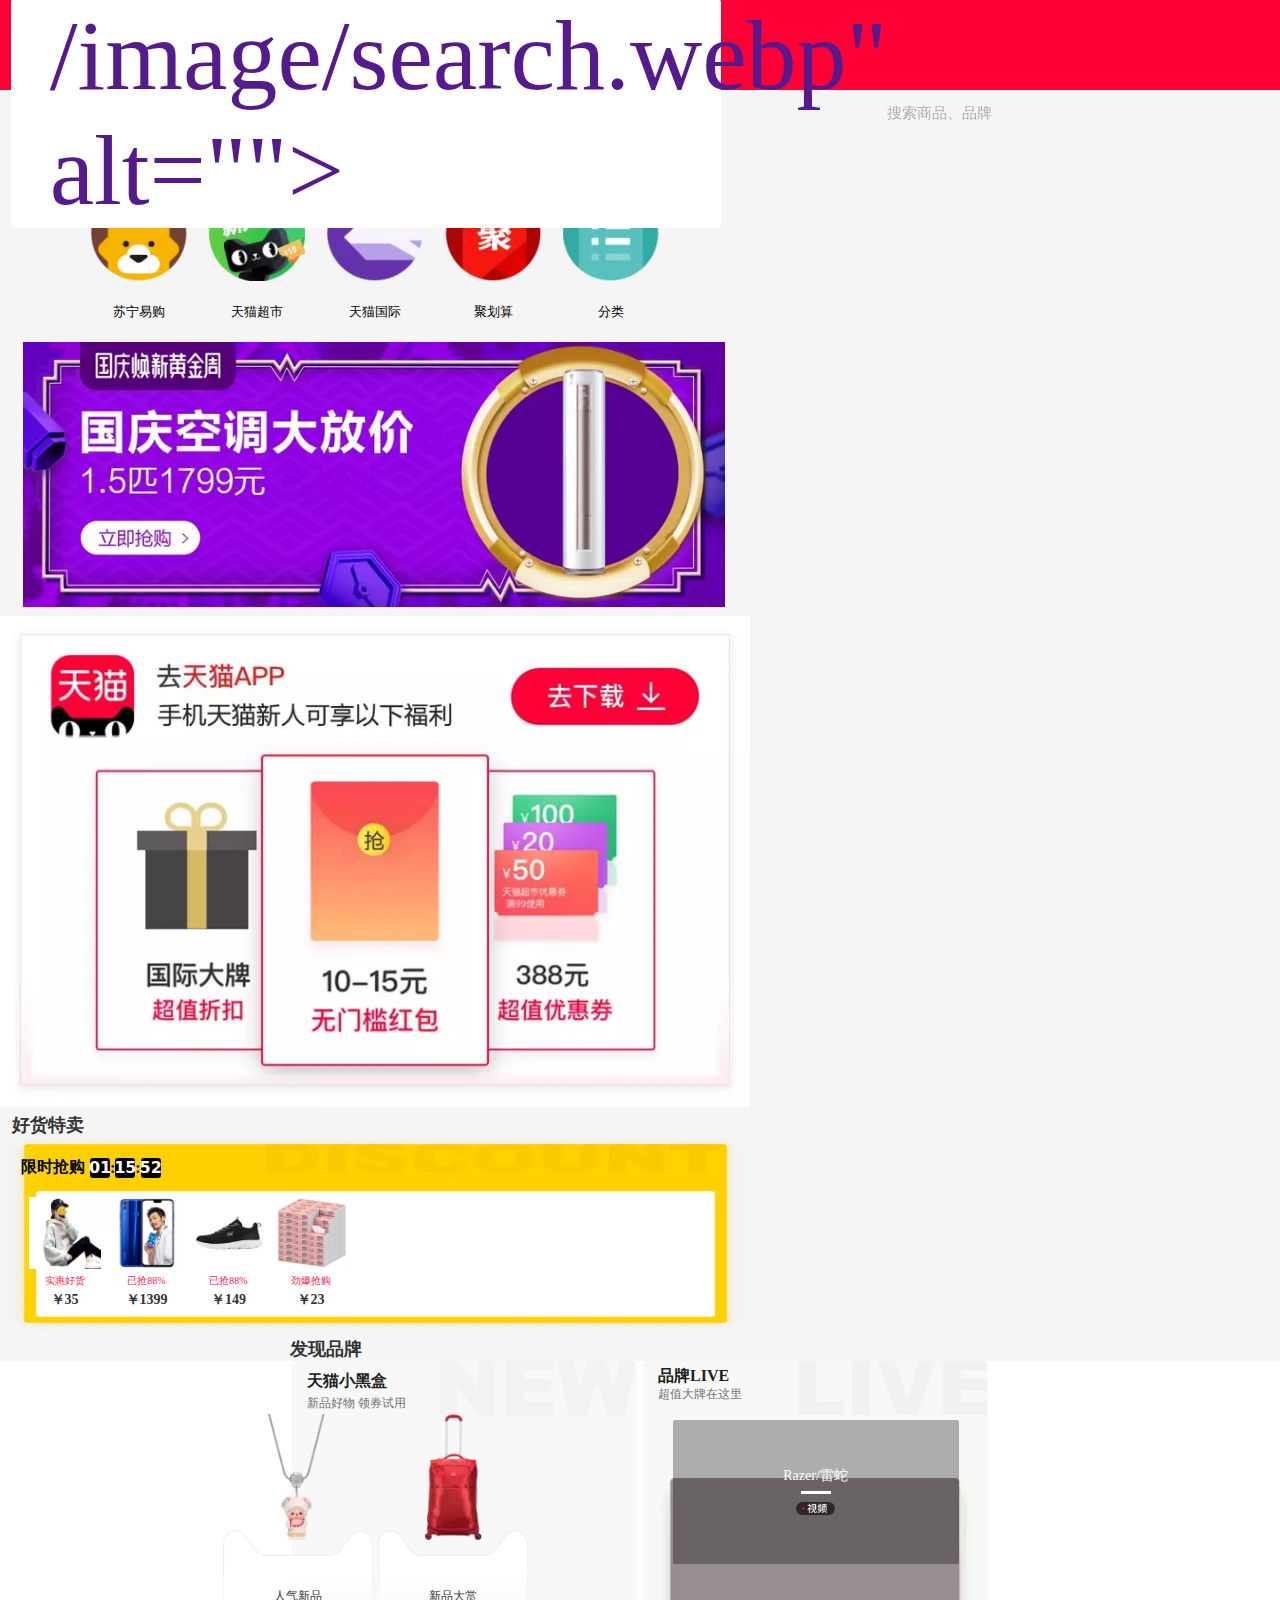
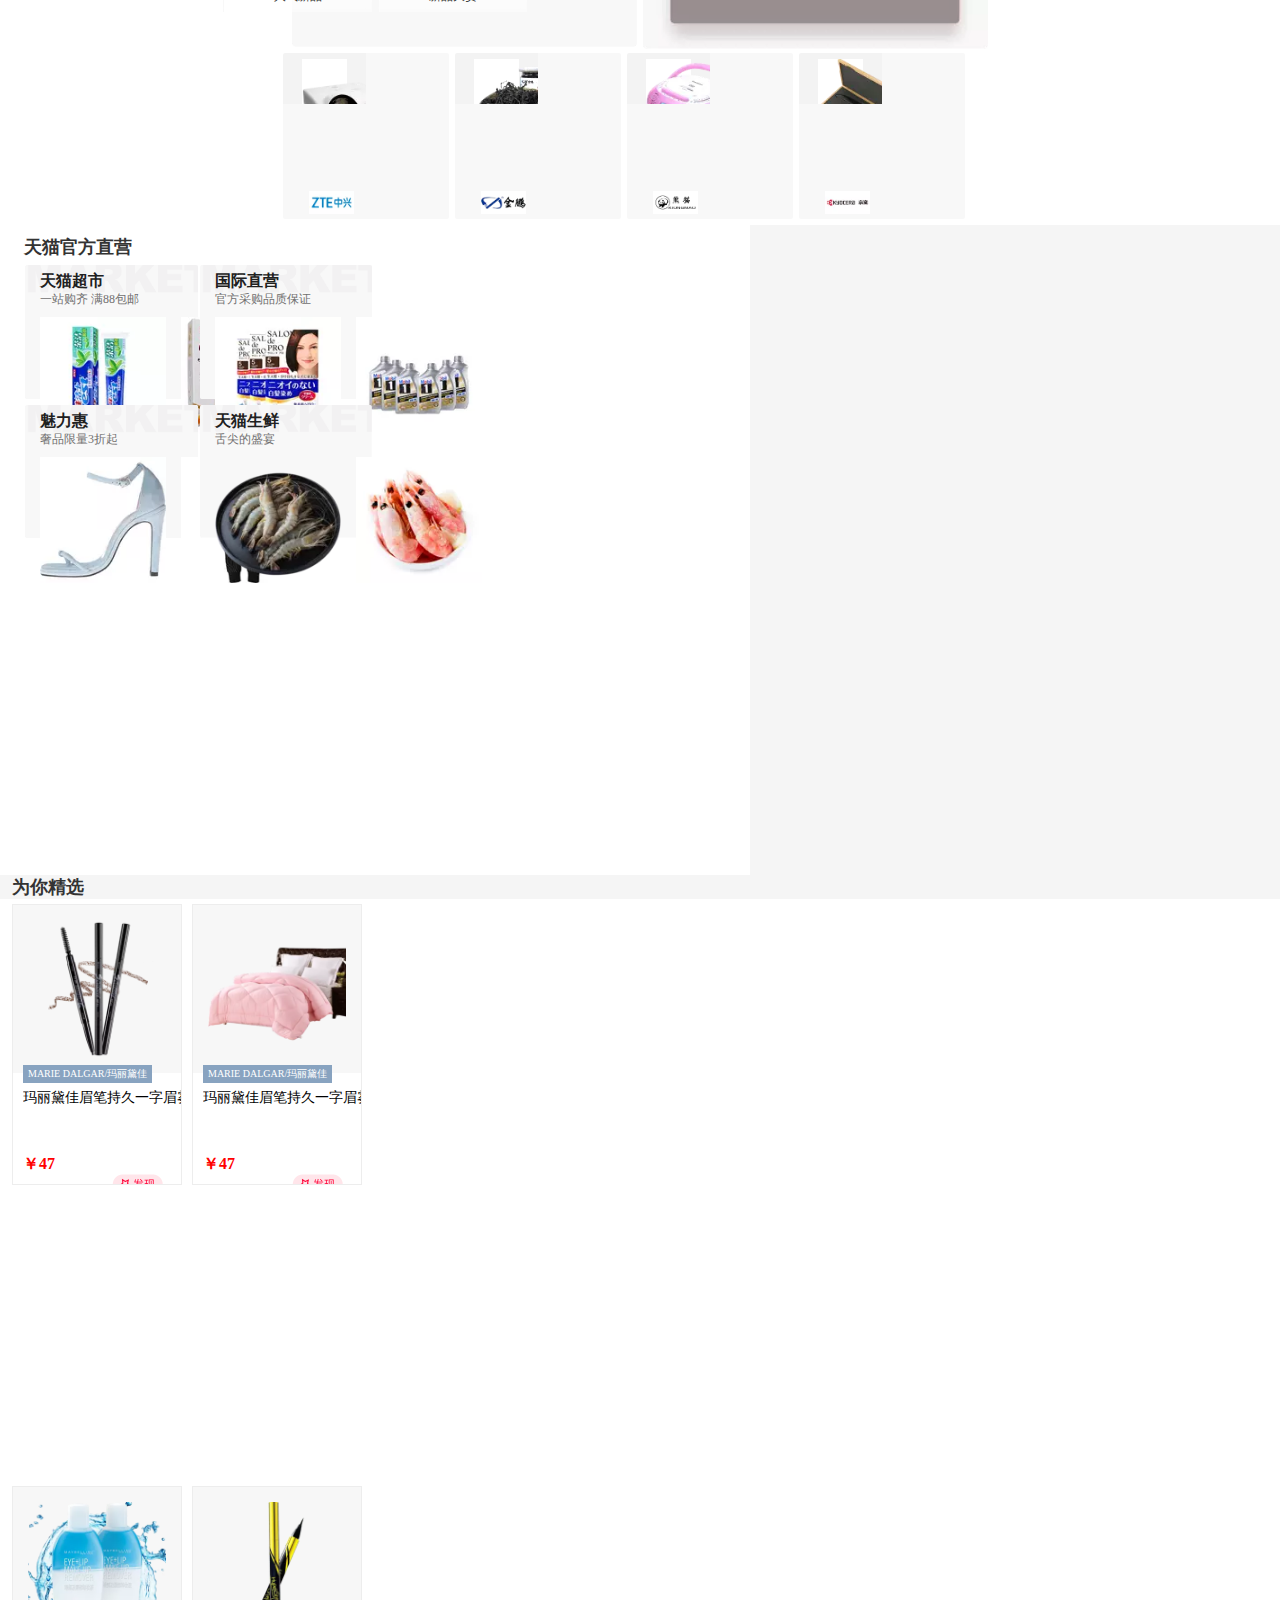
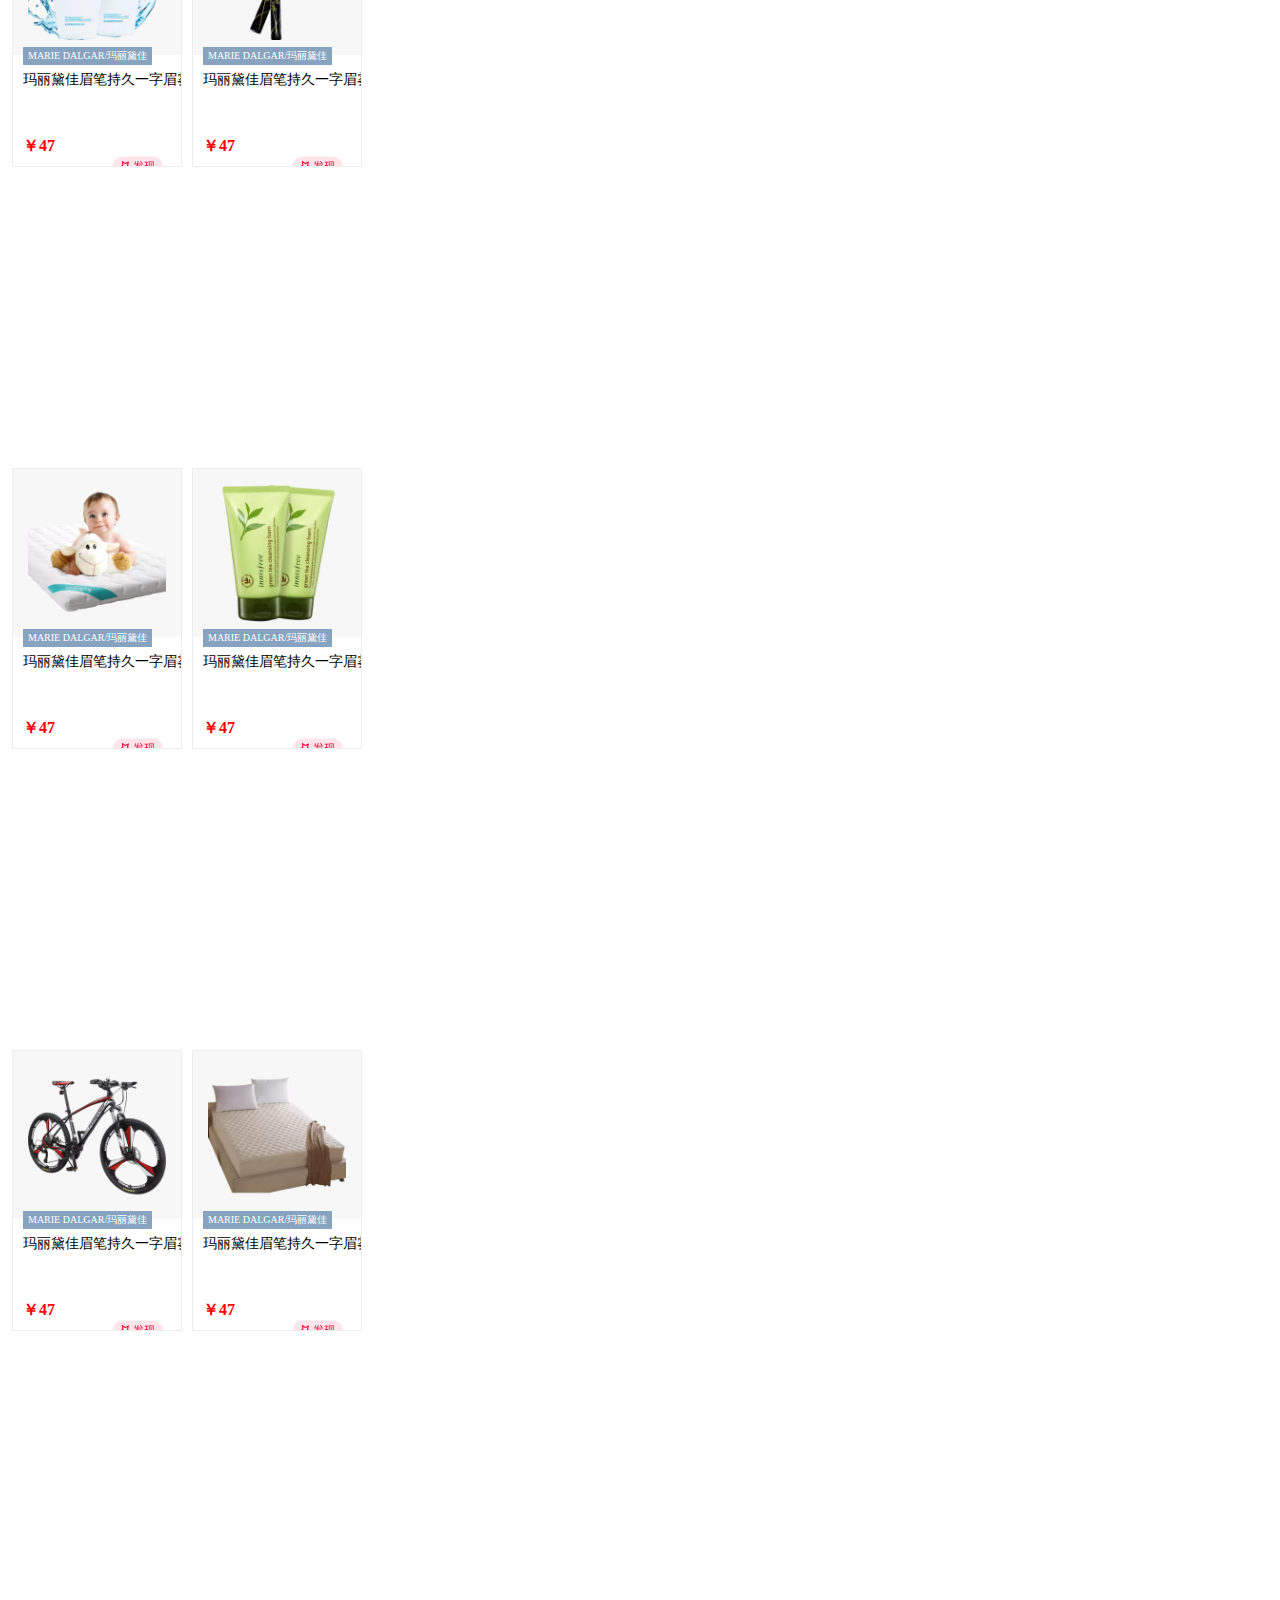
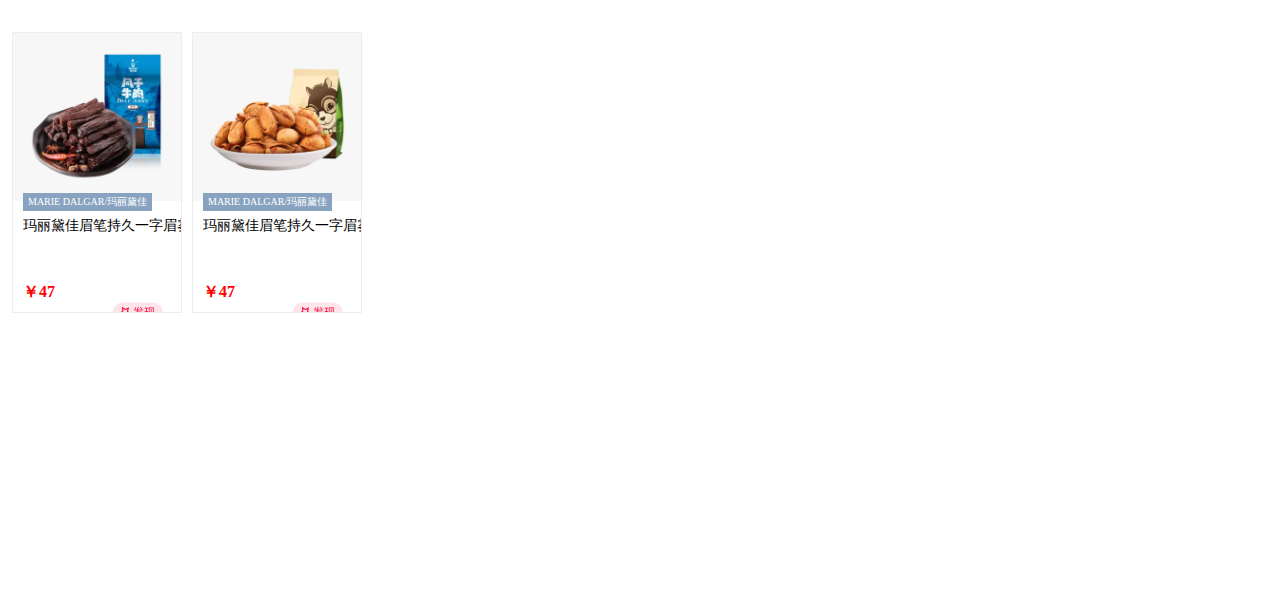
==== index.html @ 5fefb648 "2" ====
<!DOCTYPE html>
<html lang="en">
<head>
    <meta charset="UTF-8">
    <meta name="viewport" content="width=device-width, initial-scale=1, maximum-scale=1, user-scalable=no">
    <meta http-equiv="X-UA-Compatible" content="ie=edge">
    <link rel="stylesheet" href="../css/index.css">
    <script src="../js/jquery-3.2.1.js"></script>
    <script src="../js/rem.js"></script>
    <script src="../js/index.js"></script>
    <script src="../js/animate.js"></script>
    <title>天猫TMALL</title>
</head>
<body>
    <div class="header">
        <div class="content">
            <div class="title">
                <div class="left">
                    <a href="">
                        <img src="../image/bgimg.webp" alt="">
                    </a>
                </div>
                <div class="logo">
                    <img src="../image/logo.webp" alt="">
                </div>
                <div class="dl">
                    <a href="">
                        <span>登录</span>
                    </a>
                </div>
            </div>
            <a href="" class="searchbox">
                <div>
                    <img src="<span class=""></span>/image/search.webp" alt="">
                    <span>搜索商品、品牌</span>
                </div>
            </a>
        </div>
    </div>
    <div class="top-banner">
        <div class="content">
            <a href="">
                <img src="../image/topdaohang/banner1.webp" alt="">
                <span>苏宁易购</span>
            </a>
            <a href="">
                <img src="../image/topdaohang/banner2.webp" alt="">
                <span>天猫超市</span>
            </a>
            <a href="">
                <img src="../image/topdaohang/banner3.webp" alt="">
                <span>天猫国际</span>
            </a>
            <a href="">
                <img src="../image/topdaohang/banner4.webp" alt="">
                <span>聚划算</span>
            </a>
            <a href="">
                <img src="../image/topdaohang/banner5.webp" alt="">
                <span>分类</span>
            </a>
        </div>
    </div>
    <div class="bannerimg">
        <div id="ad_slider_container">
            <a href="" style="left: 0.23rem">
                <img src="../image/banner/b1.webp" alt="">
            </a>
            <a href="">
                <img src="../image/banner/b2.webp" alt="">
            </a>
            <a href="">
                <img src="../image/banner/b3.webp" alt="">
            </a>
            <a href="">
                <img src="../image/banner/b4.webp" alt="">
            </a>
            <a href="">
                <img src="../image/banner/b5.webp" alt="">
            </a>
            <a href="">
                <img src="../image/banner/b6.webp" alt="">
            </a>
            <a href="">
                <img src="../image/banner/b7.webp" alt="">
            </a>
            <a href="">
                <img src="../image/banner/b8.webp" alt="">
            </a>
            <a href="">
                <img src="../image/banner/b9.webp" alt="">
            </a>
        </div>
    </div>
    <div class="middle-ad">
        <a href="">
            <img src="../image/middle-ad.webp" alt="">
        </a>
    </div>
    <div class="hhtm">
        <span>好货特卖</span>
    </div>
    <div class="xsqg">
        <img src="../image/xsqg/bg.webp" alt="" class="bg">
        <div class="djs">
            <span>限时抢购</span>
            <div class="time">
                <div class="con">
                    <div class="shi">
                        <span class="hour tt">02</span>
                    </div>
                    <span class="fenhao">:</span>
                    <div class="fen">
                        <span class="minute tt">30</span>
                    </div>
                    <span class="fenhao">:</span>
                    <div class="miao">
                        <span class="second tt">45</span>
                    </div>
                </div>
            </div>
        </div>
        <div class="lists">
            <a href="">
                <img src="../image/xsqg/list1.webp" alt="">
                <span class="tips">实惠好货</span>
                <span class="price">￥35</span>
            </a>
            <a href="">
                <img src="../image/xsqg/list2.webp" alt="">
                <span class="tips">已抢88%</span>
                <span class="price">￥1399</span>
            </a>
            <a href="">
                <img src="../image/xsqg/list3.webp" alt="">
                <span class="tips">已抢88%</span>
                <span class="price">￥149</span>
            </a>
            <a href="">
                <img src="../image/xsqg/list4.webp" alt="">
                <span class="tips">劲爆抢购</span>
                <span class="price">￥23</span>
            </a>
        </div>
    </div>
    <div class="fxpp">
        <span>发现品牌</span>
    </div>
    <div class="pp-list">
        <div class="con">
            <div class="up">
                <div class="tmhh">
                    <a href="">
                        <span>天猫小黑盒</span>
                        <span>新品好物 领券试用</span>
                    </a>
                    <div class="items">
                        <a href="" class="clxp">
                            <div>
                                <img src="../image/fxpp/left1.webp" alt="" class="shops">
                            </div>
                            <img src="../image/fxpp/bgtmall.png" alt="" class="bg">
                            <span>人气新品</span>
                        </a>
                        <a href="" class="clxp">
                            <div>
                                <img src="../image/fxpp/left2.webp" alt="" class="shops">
                            </div>
                            <img src="../image/fxpp/bgtmall.png" alt="" class="bg">
                            <span>新品大赏</span>
                        </a>
                    </div>
                </div>
                <a class="pplive">
                    <img src="../image/fxpp/bg2.png" alt="" class="bg">
                    <div class="title">
                        <span>品牌LIVE</span>
                        <span>超值大牌在这里</span>
                    </div>
                    <img src="../image/fxpp/livebg.webp" alt="" class="video">
                    <div class="con-video">
                        <div class="content">
                            <span>Razer/雷蛇</span>
                            <img src="../image/fxpp/right1.webp" alt="" class="imgright1">
                            <img src="../image/fxpp/right2.webp" alt="" class="imgright2">
                        </div>
                    </div>
                </a>
            </div>
            <div class="down">
                <a href="" class="items">
                    <!--<img src="../image/fxpp/item-bg.webp" alt="" class="bg">-->
                    <div class="ceng1">
                        <div class="shops">
                            <img src="../image/fxpp/touying.webp" alt="">
                        </div>
                    </div>
                    <div class="hidd">
                        <div>
                            <img src="../image/fxpp/logo.webp" alt="">
                        </div>
                        <span>精选品牌</span>
                    </div>
                </a>
                <a href="" class="items">
                    <div class="ceng1">
                        <div class="shops">
                            <img src="../image/fxpp/chaye.webp" alt="">
                        </div>
                    </div>
                    <div class="hidd">
                        <div>
                            <img src="../image/fxpp/logo2.webp" alt="">
                        </div>
                        <span>精选品牌</span>
                    </div>
                </a>
                <a href="" class="items">
                    <div class="ceng1">
                        <div class="shops">
                            <img src="../image/fxpp/dfb.webp" alt="">
                        </div>
                    </div>
                    <div class="hidd">
                        <div>
                            <img src="../image/fxpp/logo3.webp" alt="">
                        </div>
                        <span>精选品牌</span>
                    </div>
                </a>
                <a href="" class="items">
                    <div class="ceng1">
                        <div class="shops">
                            <img src="../image/fxpp/zhijia.webp" alt="">
                        </div>
                    </div>
                    <div class="hidd">
                        <div>
                            <img src="../image/fxpp/logo4.webp" alt="">
                        </div>
                        <span>精选品牌</span>
                    </div>
                </a>
            </div>
        </div>
    </div>
    <div class="tmallzhiying">
        <div class="con">
            <span class="title">天猫官方直营</span>
            <div class="item">
                <div class="items">
                    <span class="tips">天猫超市</span>
                    <span class="info">一站购齐 满88包邮</span>
                    <div class="list">
                        <a href="">
                            <img src="../image/gfzy/shop1.webp" alt="">
                        </a>
                        <a href="">
                            <img src="../image/gfzy/shop2.webp" alt="">
                        </a>
                    </div>
                </div>
                <div class="items">
                    <span class="tips">国际直营</span>
                    <span class="info">官方采购品质保证</span>
                    <div class="list">
                        <a href="">
                            <img src="../image/gfzy/shop3.webp" alt="">
                        </a>
                        <a href="">
                            <img src="../image/gfzy/shop4.webp" alt="">
                        </a>
                    </div>
                </div>
                <div class="items">
                    <span class="tips">魅力惠</span>
                    <span class="info">奢品限量3折起</span>
                    <div class="list">
                        <a href="">
                            <img src="../image/gfzy/shop5.webp" alt="">
                        </a>
                        <a href="">
                            <img src="../image/gfzy/shop6.webp" alt="">
                        </a>
                    </div>
                </div>
                <div class="items">
                    <span class="tips">天猫生鲜</span>
                    <span class="info">舌尖的盛宴</span>
                    <div class="list">
                        <a href="">
                            <img src="../image/gfzy/shop7.webp" alt="">
                        </a>
                        <a href="">
                            <img src="../image/gfzy/shop8.webp" alt="">
                        </a>
                    </div>
                </div>
            </div>
        </div>
    </div>
    <div class="wnjx">
        <div class="con">
            <span>为你精选</span>
        </div>
    </div>
    <div class="foryou">
        <div class="content">
            <div class="left">
                <a href="">
                    <div class="tupian">
                        <img src="../image/gfzy/jx1.webp" alt="">
                    </div>
                    <div class="pinpai">
                        <span>MARIE DALGAR/玛丽黛佳</span>
                    </div>
                    <div class="miaoshu">
                        <span>玛丽黛佳眉笔持久一字眉雾眉眉粉刷</span>
                    </div>
                </a>
                <div class="price">
                    <span>￥47</span>
                    <a href="">
                        <img src="../image/gfzy/find.png" alt="">
                    </a>
                </div>
            </div>
            <div class="left right">
                <a href="">
                    <div class="tupian">
                        <img src="../image/gfzy/jx2.webp" alt="">
                    </div>
                    <div class="pinpai">
                        <span>MARIE DALGAR/玛丽黛佳</span>
                    </div>
                    <div class="miaoshu">
                        <span>玛丽黛佳眉笔持久一字眉雾眉眉粉刷</span>
                    </div>
                </a>
                <div class="price">
                    <span>￥47</span>
                    <a href="">
                        <img src="../image/gfzy/find.png" alt="">
                    </a>
                </div>
            </div>
        </div>
    </div>
    <div class="foryou">
        <div class="content">
            <div class="left">
                <a href="">
                    <div class="tupian">
                        <img src="../image/gfzy/jx3.webp" alt="">
                    </div>
                    <div class="pinpai">
                        <span>MARIE DALGAR/玛丽黛佳</span>
                    </div>
                    <div class="miaoshu">
                        <span>玛丽黛佳眉笔持久一字眉雾眉眉粉刷</span>
                    </div>
                </a>
                <div class="price">
                    <span>￥47</span>
                    <a href="">
                        <img src="../image/gfzy/find.png" alt="">
                    </a>
                </div>
            </div>
            <div class="left right">
                <a href="">
                    <div class="tupian">
                        <img src="../image/gfzy/jx4.webp" alt="">
                    </div>
                    <div class="pinpai">
                        <span>MARIE DALGAR/玛丽黛佳</span>
                    </div>
                    <div class="miaoshu">
                        <span>玛丽黛佳眉笔持久一字眉雾眉眉粉刷</span>
                    </div>
                </a>
                <div class="price">
                    <span>￥47</span>
                    <a href="">
                        <img src="../image/gfzy/find.png" alt="">
                    </a>
                </div>
            </div>
        </div>
    </div>
    <div class="foryou">
        <div class="content">
            <div class="left">
                <a href="">
                    <div class="tupian">
                        <img src="../image/gfzy/jx5.webp" alt="">
                    </div>
                    <div class="pinpai">
                        <span>MARIE DALGAR/玛丽黛佳</span>
                    </div>
                    <div class="miaoshu">
                        <span>玛丽黛佳眉笔持久一字眉雾眉眉粉刷</span>
                    </div>
                </a>
                <div class="price">
                    <span>￥47</span>
                    <a href="">
                        <img src="../image/gfzy/find.png" alt="">
                    </a>
                </div>
            </div>
            <div class="left right">
                <a href="">
                    <div class="tupian">
                        <img src="../image/gfzy/jx6.webp" alt="">
                    </div>
                    <div class="pinpai">
                        <span>MARIE DALGAR/玛丽黛佳</span>
                    </div>
                    <div class="miaoshu">
                        <span>玛丽黛佳眉笔持久一字眉雾眉眉粉刷</span>
                    </div>
                </a>
                <div class="price">
                    <span>￥47</span>
                    <a href="">
                        <img src="../image/gfzy/find.png" alt="">
                    </a>
                </div>
            </div>
        </div>
    </div>
    <div class="foryou">
        <div class="content">
            <div class="left">
                <a href="">
                    <div class="tupian">
                        <img src="../image/gfzy/jx7.webp" alt="">
                    </div>
                    <div class="pinpai">
                        <span>MARIE DALGAR/玛丽黛佳</span>
                    </div>
                    <div class="miaoshu">
                        <span>玛丽黛佳眉笔持久一字眉雾眉眉粉刷</span>
                    </div>
                </a>
                <div class="price">
                    <span>￥47</span>
                    <a href="">
                        <img src="../image/gfzy/find.png" alt="">
                    </a>
                </div>
            </div>
            <div class="left right">
                <a href="">
                    <div class="tupian">
                        <img src="../image/gfzy/jx8.webp" alt="">
                    </div>
                    <div class="pinpai">
                        <span>MARIE DALGAR/玛丽黛佳</span>
                    </div>
                    <div class="miaoshu">
                        <span>玛丽黛佳眉笔持久一字眉雾眉眉粉刷</span>
                    </div>
                </a>
                <div class="price">
                    <span>￥47</span>
                    <a href="">
                        <img src="../image/gfzy/find.png" alt="">
                    </a>
                </div>
            </div>
        </div>
    </div>
    <div class="foryou">
        <div class="content">
            <div class="left">
                <a href="">
                    <div class="tupian">
                        <img src="../image/gfzy/jx9.webp" alt="">
                    </div>
                    <div class="pinpai">
                        <span>MARIE DALGAR/玛丽黛佳</span>
                    </div>
                    <div class="miaoshu">
                        <span>玛丽黛佳眉笔持久一字眉雾眉眉粉刷</span>
                    </div>
                </a>
                <div class="price">
                    <span>￥47</span>
                    <a href="">
                        <img src="../image/gfzy/find.png" alt="">
                    </a>
                </div>
            </div>
            <div class="left right">
                <a href="">
                    <div class="tupian">
                        <img src="../image/gfzy/jx10.webp" alt="">
                    </div>
                    <div class="pinpai">
                        <span>MARIE DALGAR/玛丽黛佳</span>
                    </div>
                    <div class="miaoshu">
                        <span>玛丽黛佳眉笔持久一字眉雾眉眉粉刷</span>
                    </div>
                </a>
                <div class="price">
                    <span>￥47</span>
                    <a href="">
                        <img src="../image/gfzy/find.png" alt="">
                    </a>
                </div>
            </div>
        </div>
    </div>
</body>
</html>
---- css/index.css ----
*{
    margin: 0;
    padding: 0;
    list-style: none;
}
a{
    text-decoration: none;
}
body{
    background: #f5f5f5;
}
.header{
    border: 0 solid black;
    position: fixed;
    box-sizing: border-box;
    display: flex;
    -webkit-box-orient: vertical;
    flex-direction: column;
    align-content: flex-start;
    flex-shrink: 0;
    width: 100%;
    height: 1.8rem;
    align-self: center;
    background-color: rgb(255, 0, 54);
    z-index: 9999;
}
.header .content{
    width: 7.5rem;
    height: 100%;
}
.header .content .title{
    border: 0px solid black;
    position: relative;
    box-sizing: border-box;
    display: flex;
    -webkit-box-orient: vertical;
    flex-direction: column;
    place-content: flex-start center;
    flex-shrink: 0;
    -webkit-box-align: center;
    align-items: center;
    height: 0.88rem;
    -webkit-box-pack: center;
}
.header .content .title .left{
    border: 0 solid black;
    position: absolute;
    box-sizing: border-box;
    display: flex;
    -webkit-box-orient: vertical;
    flex-direction: column;
    align-content: flex-start;
    flex-shrink: 0;
    width: 0.6rem;
    overflow: hidden;
    left: 12px;
    padding: 7px 0px;
}
.header .content .title .left a img{
    display: flex;
    width: 300px;
    height: 30px;
}
.header .content .title .logo img{
    display: flex;
    width: 2.37rem;
    height: 0.41rem;
}
.header .content .title .dl{
    border: 0px solid black;
    position: absolute;
    box-sizing: border-box;
    display: flex;
    -webkit-box-orient: vertical;
    flex-direction: column;
    align-content: flex-start;
    flex-shrink: 0;
    width: 0.6rem;
    overflow: hidden;
    right: 12px;
    line-height: 30px;
    padding: 7px 0px;
}
.header .content .title .dl a{
    text-decoration: none;
    color: rgb(255, 255, 255);
    font-size: 14px;
    align-self: flex-end;
}
.header .content .title .dl a span{
    white-space: pre-wrap;
    border: 0px solid black;
    position: relative;
    box-sizing: border-box;
    display: block;
    -webkit-box-orient: vertical;
    flex-direction: column;
    align-content: flex-start;
    flex-shrink: 0;
    font-size: 14px;
    color: rgb(255, 255, 255);
    text-decoration: none;
}
.searchbox{
    text-decoration: none;
    box-sizing: border-box;
    align-self: center;
    padding: 0 11.04px 11.04px;
    display: flex;
    -webkit-box-orient: horizontal;
    flex-direction: row;
    width: 7.5rem;
    position: relative;
    min-height: 1rem;
}
.searchbox div{
    width: 7.1rem;
    border: 0 solid black;
    position: relative;
    box-sizing: border-box;
    display: flex;
    -webkit-box-orient: horizontal;
    flex-direction: row;
    align-content: flex-start;
    /*flex: 1 1 0;*/
    background-color: rgb(255, 255, 255);
    border-radius: 4.416px;
    -webkit-box-flex: 1;
}
.searchbox div img{
    display: flex;
    width: 16.56px;
    height: 17.664px;
    position: relative;
    margin: 11.04px 11.04px 0px;
}
.searchbox div span{
    white-space: pre-wrap;
    border: 0 solid black;
    position: relative;
    box-sizing: border-box;
    display: flex;
    -webkit-box-orient: vertical;
    flex-direction: column;
    align-content: flex-start;
    flex-shrink: 0;
    font-size: 15.456px;
    background-color: transparent;
    align-self: center;
    line-height: 41.952px;
    color: rgba(0, 0, 0, 0.3);
}
.top-banner{
    border: 0 solid black;
    position: relative;
    margin-bottom: 1.8rem;
    top: 1.8rem;
    box-sizing: border-box;
    display: flex;
    -webkit-box-orient: vertical;
    flex-direction: column;
    align-content: flex-start;
    flex-shrink: 0;
    height: 1.52rem;
}
.top-banner .content{
    border: 0px solid black;
    position: relative;
    box-sizing: border-box;
    display: flex;
    -webkit-box-orient: horizontal;
    flex-direction: row;
    place-content: flex-start center;
    flex-shrink: 0;
    width: 7.5rem;
    -webkit-box-align: center;
    align-items: center;
    -webkit-box-pack: center;
}
.top-banner .content img{
    display: initial;
    width: 0.96rem;
    height: 0.96rem;
    margin: 5px 11px 0;
}
.top-banner .content span{
    white-space: pre-wrap;
    border: 0 solid black;
    position: relative;
    box-sizing: border-box;
    display: block;
    -webkit-box-orient: vertical;
    flex-direction: column;
    align-content: flex-start;
    flex-shrink: 0;
    font-size: 13px;
    text-align: center;
    line-height: 13px;
    color: rgb(0, 0, 0);
}
.bannerimg{
    border: 0 solid black;
    position: relative;
    box-sizing: border-box;
    display: flex;
    -webkit-box-orient: vertical;
    flex-direction: column;
    align-content: flex-start;
    flex-shrink: 0;
    height: 2.84rem;
}
#ad_slider_container{
    border: 0px solid black;
    position: relative;
    box-sizing: border-box;
    display: flex;
    -webkit-box-orient: vertical;
    flex-direction: column;
    align-content: flex-start;
    flex-shrink: 0;
    height: 2.65rem;
    margin-top: 10px;
    overflow: hidden;
}
#ad_slider_container a{
    display: block;
    position: absolute;
    left: -7.02rem;
    top: 0;
}
#ad_slider_container img{
    display: flex;
    width: 7.02rem;
    height: 2.65rem;
}
.middle-ad{
    border: 0px solid black;
    position: relative;
    box-sizing: border-box;
    display: flex;
    -webkit-box-orient: vertical;
    flex-direction: column;
    align-content: flex-start;
    flex-shrink: 0;
}
.middle-ad a{
    text-align: center;
    font-size: 20px;
    line-height: 30px;
}
.middle-ad img{
    display: flex;
    width: 7.5rem;
    height: 4.91rem;
}
.hhtm{
    border: 0px solid black;
    position: relative;
    box-sizing: border-box;
    display: flex;
    -webkit-box-orient: vertical;
    flex-direction: column;
    align-content: flex-start;
    flex-shrink: 0;
    margin-left: 6px;
}
.hhtm span{
    white-space: pre-wrap;
    border: 0px solid black;
    position: relative;
    box-sizing: border-box;
    display: block;
    -webkit-box-orient: vertical;
    flex-direction: column;
    align-content: flex-start;
    flex-shrink: 0;
    font-size: 18px;
    color: rgb(51, 51, 51);
    text-align: left;
    padding-left: 6px;
    padding-top: 6px;
    font-weight: 600;
}
.xsqg{
    border: 0 solid black;
    position: relative;
    box-sizing: border-box;
    display: flex;
    -webkit-box-orient: vertical;
    flex-direction: column;
    align-content: flex-start;
    flex-shrink: 0;
    width: 7.5rem;
}
.xsqg .bg{
    display: flex;
    width: 7.35rem;
    height: 195.163px;
    align-self: center;
}
.xsqg .djs{
    border: 0 solid black;
    position: absolute;
    box-sizing: border-box;
    display: flex;
    -webkit-box-orient: horizontal;
    flex-direction: row;
    align-content: flex-start;
    flex-shrink: 0;
    top: 7px;
    left: 21px;
    height: 47px;
    -webkit-box-align: center;
    align-items: center;
}
.xsqg .djs span{
    white-space: pre-wrap;
    border: 0px solid black;
    position: relative;
    box-sizing: border-box;
    display: block;
    -webkit-box-orient: vertical;
    flex-direction: column;
    align-content: flex-start;
    flex-shrink: 0;
    font-size: 16px;
    text-align: left;
    font-weight: 600;
}
.xsqg .djs .time{
    border: 0px solid black;
    position: relative;
    box-sizing: border-box;
    display: flex;
    -webkit-box-orient: vertical;
    flex-direction: column;
    align-content: flex-start;
    flex-shrink: 0;
    padding-left: 5px;
}
.xsqg .djs .time .con{
    border: 0 solid black;
    position: relative;
    box-sizing: border-box;
    display: flex;
    -webkit-box-orient: horizontal;
    flex-direction: row;
    place-content: flex-start;
    flex-shrink: 0;
    -webkit-box-pack: start;
    -webkit-box-align: center;
    align-items: center;
}
.xsqg .djs .time .con .shi,.fen,.miao{
    border: 0 solid black;
    position: relative;
    box-sizing: border-box;
    display: flex;
    -webkit-box-orient: horizontal;
    flex-direction: row;
    place-content: flex-start center;
    flex-shrink: 0;
    border-radius: 3px;
    width: 20px;
    height: 20px;
    background-color: rgb(0, 0, 0);
    -webkit-box-align: center;
    align-items: center;
    -webkit-box-pack: center;
}
.fenhao{
    white-space: pre-wrap;
    border: 0 solid black;
    position: relative;
    box-sizing: border-box;
    display: block;
    -webkit-box-orient: vertical;
    flex-direction: column;
    align-content: flex-start;
    flex-shrink: 0;
    font-size: 16px;
}
.hour,.minute,.second{
    white-space: pre-wrap;
    border: 0 solid black;
    position: relative;
    box-sizing: border-box;
    display: block;
    -webkit-box-orient: vertical;
    flex-direction: column;
    align-content: flex-start;
    flex-shrink: 0;
    font-size: 12px;
    color: rgb(255, 255, 255);
    font-family: "PingFang SC",miui,system-ui,-apple-system,BlinkMacSystemFont,Helvetica Neue,Helvetica,sans-serif;
}
.xsqg .lists{
    border: 0px solid black;
    position: absolute;
    box-sizing: border-box;
    display: flex;
    -webkit-box-orient: horizontal;
    flex-direction: row;
    place-content: flex-start center;
    flex-shrink: 0;
    width: 375px;
    -webkit-box-align: center;
    align-items: center;
    -webkit-box-pack: center;
    height: 120px;
    top: 55px;
}
.xsqg .lists a{
    text-decoration: none;
    margin-left: 5px;
    margin-right: 5px;
    width: 72px;
    height: 120px;
    display: flex;
    -webkit-box-orient: vertical;
    flex-direction: column;
    -webkit-box-align: center;
    align-items: center;
    -webkit-box-pack: center;
    justify-content: center;
}
.xsqg .lists a img{
    display: flex;
    width: 72px;
    height: 72px;
}
.xsqg .lists a .tips{
    white-space: pre-wrap;
    border: 0px solid black;
    position: relative;
    box-sizing: border-box;
    display: block;
    -webkit-box-orient: vertical;
    flex-direction: column;
    align-content: flex-start;
    flex-shrink: 0;
    font-size: 10px;
    line-height: 24px;
    width: 72px;
    text-align: center;
    color: rgb(255, 28, 77);
}
.xsqg .lists a .price{
    white-space: pre-wrap;
    border: 0px solid black;
    position: relative;
    box-sizing: border-box;
    display: block;
    -webkit-box-orient: vertical;
    flex-direction: column;
    align-content: flex-start;
    flex-shrink: 0;
    font-size: 14px;
    line-height: 14px;
    font-weight: 600;
    width: 72px;
    text-align: center;
    color: rgb(51, 51, 51);
}
.fxpp{
    border: 0px solid black;
    position: relative;
    box-sizing: border-box;
    display: flex;
    -webkit-box-orient: vertical;
    flex-direction: column;
    align-content: flex-start;
    flex-shrink: 0;
    margin:5px auto 0;
    width: 7rem;
}
.fxpp span{
    white-space: pre-wrap;
    border: 0px solid black;
    position: relative;
    box-sizing: border-box;
    display: block;
    -webkit-box-orient: vertical;
    flex-direction: column;
    align-content: flex-start;
    flex-shrink: 0;
    font-size: 18px;
    color: rgb(51, 51, 51);
    text-align: left;
    font-weight: 600;
}
.pp-list{
    border: 0 solid black;
    position: relative;
    box-sizing: border-box;
    display: flex;
    -webkit-box-orient: vertical;
    flex-direction: column;
    align-content: flex-start;
    flex-shrink: 0;
    height: 4.64rem;
}
.pp-list .con{
    border: 0 solid black;
    position: relative;
    box-sizing: border-box;
    display: flex;
    -webkit-box-orient: vertical;
    flex-direction: column;
    align-content: flex-start;
    flex-shrink: 0;
    padding: 0 6px;
    background-color: rgb(255, 255, 255);
    -webkit-box-align: center;
    align-items: center;
    height: 4.64rem;
}
.pp-list .con .up{
    border: 0 solid black;
    position: relative;
    box-sizing: border-box;
    display: flex;
    -webkit-box-orient: horizontal;
    flex-direction: row;
    place-content: flex-start center;
    flex-shrink: 0;
    -webkit-box-align: center;
    align-items: center;
    -webkit-box-pack: center;
    width: 7.26rem;
    height: 2.86rem;
    margin-bottom: 6px;
}
.pp-list .con .down{
    border: 0 solid black;
    position: relative;
    box-sizing: border-box;
    display: flex;
    -webkit-box-orient: horizontal;
    flex-direction: row;
    place-content: flex-start;
    flex-shrink: 0;
    -webkit-box-align: center;
    align-items: center;
    -webkit-box-pack: start;
    width: 7.26rem;
    height: 1.66rem;
}
.tmhh{
    border: 0px solid black;
    position: relative;
    box-sizing: border-box;
    display: flex;
    -webkit-box-orient: vertical;
    flex-direction: column;
    align-content: flex-start;
    flex-shrink: 0;
    height: 2.86rem;
    width: 3.45rem;
    margin-right: 3px;
    background-image: url("../image/fxpp/bg1.png");
    background-size: cover;
    background-repeat: no-repeat;
}
.tmhh a{
    text-align: center;
    font-size: 20px;
    line-height: 30px;
}
.tmhh a span:first-child{
    white-space: pre-wrap;
    border: 0px solid black;
    position: relative;
    box-sizing: border-box;
    display: block;
    -webkit-box-orient: vertical;
    flex-direction: column;
    align-content: flex-start;
    flex-shrink: 0;
    font-size: 16px;
    color: rgb(32, 32, 32);
    text-align: left;
    padding-left: 15px;
    padding-top: 5px;
    font-weight: 600;
}
.tmhh a span:nth-child(2){
    white-space: pre-wrap;
    border: 0px solid black;
    position: relative;
    box-sizing: border-box;
    display: block;
    -webkit-box-orient: vertical;
    flex-direction: column;
    align-content: flex-start;
    flex-shrink: 0;
    font-size: 12px;
    color: rgb(113, 112, 112);
    text-align: left;
    padding-left: 15px;
    line-height: 15px;
}
.tmhh .items{
    border: 0px solid black;
    position: relative;
    box-sizing: border-box;
    display: flex;
    -webkit-box-orient: horizontal;
    flex-direction: row;
    place-content: flex-start center;
    flex-shrink: 0;
    width: 172.5px;
    -webkit-box-align: center;
    align-items: center;
    padding-top: 6px;
    -webkit-box-pack: center;
    height: 2.32rem;
}
.clxp{
    width: 1.5rem;
    height: 2.32rem;
    text-decoration: none;
    -webkit-box-align: center;
    align-items: center;
    display: flex;
    -webkit-box-orient: vertical;
    flex-direction: column;
    margin-right: 5px;
    position: relative;
}
.clxp div .shops{
    display: flex;
    width: 1.26rem;
    height: 1.26rem;
}
.clxp .bg{
    display: flex;
    width: 1.5rem;
    height: 0.82rem;
    position: relative;
    top: -10px;
}
.clxp span{
    white-space: pre-wrap;
    border: 0px solid black;
    position: relative;
    box-sizing: border-box;
    display: block;
    -webkit-box-orient: vertical;
    flex-direction: column;
    align-content: flex-start;
    flex-shrink: 0;
    font-size: 12px;
    color: rgb(51, 51, 51);
    line-height: 12px;
    text-align: center;
    top: -32px;
}
.xpjx{
    width: 1.5rem;
    height: 2.32rem;
    text-decoration: none;
    -webkit-box-align: center;
    align-items: center;
    display: flex;
    -webkit-box-orient: vertical;
    flex-direction: column;
    margin-left: 5px;
    position: relative;
}
.pplive{
    text-decoration: none;
    display: flex;
    margin-left: 3px;
    -webkit-box-orient: vertical;
    flex-direction: column;
    position: relative;
}
.pplive .title{
    border: 0px solid black;
    position: absolute;
    box-sizing: border-box;
    display: flex;
    -webkit-box-orient: vertical;
    flex-direction: column;
    align-content: flex-start;
    flex-shrink: 0;
    top: 0px;
    left: 0px;
}
.pplive .title span:first-child{
    white-space: pre-wrap;
    border: 0px solid black;
    position: relative;
    box-sizing: border-box;
    display: block;
    -webkit-box-orient: vertical;
    flex-direction: column;
    align-content: flex-start;
    flex-shrink: 0;
    font-size: 16px;
    color: rgb(32, 32, 32);
    text-align: left;
    padding-left: 15px;
    padding-top: 5px;
    font-weight: 600;
}
.pplive .title span:nth-child(2){
    white-space: pre-wrap;
    border: 0px solid black;
    position: relative;
    box-sizing: border-box;
    display: block;
    -webkit-box-orient: vertical;
    flex-direction: column;
    align-content: flex-start;
    flex-shrink: 0;
    font-size: 12px;
    color: rgb(113, 112, 112);
    text-align: left;
    padding-left: 15px;
    line-height: 15px;
}
.pplive .bg{
    display: flex;
    width: 3.45rem;
    height: 2.86rem;
}
.pplive .video{
    display: flex;
    width: 3.45rem;
    height: 1.78rem;
    position: absolute;
    top: 1.1rem;
}
.con-video{
    border: 0px solid black;
    position: absolute;
    box-sizing: border-box;
    display: flex;
    -webkit-box-orient: vertical;
    flex-direction: column;
    align-content: flex-start;
    flex-shrink: 0;
    top: 59px;
    -webkit-box-align: center;
    align-items: center;
    width: 3.45rem;
    z-index: 2;
}
.con-video .content{
    border: 0px solid black;
    position: relative;
    box-sizing: border-box;
    display: flex;
    -webkit-box-orient: vertical;
    flex-direction: column;
    place-content: flex-start center;
    flex-shrink: 0;
    background-color: rgba(0, 0, 0, 0.3);
    width: 2.86rem;
    height: 1.44rem;
    -webkit-box-align: center;
    align-items: center;
    -webkit-box-pack: center;
    border-radius: 2px;
}
.con-video .content span{
    white-space: pre-wrap;
    border: 0px solid black;
    position: relative;
    box-sizing: border-box;
    display: block;
    -webkit-box-orient: vertical;
    flex-direction: column;
    align-content: flex-start;
    flex-shrink: 0;
    font-size: 14px;
    color: rgb(255, 255, 255);
    line-height: 14px;
}
.con-video .content .imgright1{
    display: flex;
    width: 30px;
    height: 3px;
    margin-top: 8px;
    margin-bottom: 8px;
}
.con-video .content .imgright2{
    display: flex;
    width: 38.6667px;
    height: 13px;
}
.down .items{
    text-decoration: none;
    -webkit-box-align: center;
    align-items: center;
    overflow: hidden;
    width: 1.66rem;
    height: 1.66rem;
    margin-left: 6px;
    border-radius: 2px;
    background-color: rgb(248, 248, 248);
    position: relative;
}
.down .items .bg{
    display: flex;
    width: 1.66rem;
    height: 1.66rem;
    -webkit-box-align: center;
    align-items: center;
}
.down .items .ceng1{
    border: 0px solid black;
    position: relative;
    box-sizing: border-box;
    display: flex;
    -webkit-box-orient: vertical;
    flex-direction: column;
    align-content: flex-start;
    flex-shrink: 0;
    /*margin-top: -83px;*/
    -webkit-box-align: center;
    align-items: center;
    width: 83px;
    overflow: hidden;
    padding-top: 6px;
    background-color: rgba(0, 0, 0, 0.02);
}
.down .items .ceng1 .shops{
    border: 0 solid black;
    position: relative;
    box-sizing: border-box;
    display: flex;
    -webkit-box-orient: vertical;
    flex-direction: column;
    align-content: flex-start;
    flex-shrink: 0;
    width: 45px;
    height: 45px;
    background-color: rgb(255, 255, 255);
}
.down .items .ceng1 .shops img{
    display: flex;
    width: 0.9rem;
    height: 0.9rem;
}
.down .items .hidd{
    border: 0 solid black;
    position: absolute;
    bottom: -50px;
    left: 0.06rem;
    box-sizing: border-box;
    display: flex;
    -webkit-box-orient: vertical;
    flex-direction: column;
    place-content: flex-start center;
    flex-shrink: 0;
    -webkit-box-align: center;
    align-items: center;
    -webkit-box-pack: center;
    background-color: rgb(248, 248, 248);
    width: 83px;
    height: 83px;
    transform: translate(0px, 0px) scale(1);
    padding-top: 0;
    transition: all .6s;
}
.down .items .hidd img{
    display: flex;
    width: 45px;
    height: 22.5px;
}
.down .items .hidd div{
    border: 0px solid black;
    position: absolute;
    box-sizing: border-box;
    display: flex;
    -webkit-box-orient: vertical;
    flex-direction: column;
    align-content: flex-start;
    flex-shrink: 0;
    width: 45px;
    height: 22.5px;
    top: 5px;
    left: 20px;
    background-color: rgb(255, 255, 255);
}
.down .items .hidd span{
    white-space: pre-wrap;
    border: 0px solid black;
    position: absolute;
    box-sizing: border-box;
    display: block;
    -webkit-box-orient: vertical;
    flex-direction: column;
    align-content: flex-start;
    flex-shrink: 0;
    font-size: 10px;
    color: rgb(0, 0, 0);
    font-weight: 100;
    line-height: 24px;
    bottom: 15px;
    left: 20px;
}
.tmallzhiying{
    border: 0px solid black;
    position: relative;
    box-sizing: border-box;
    display: flex;
    -webkit-box-orient: vertical;
    flex-direction: column;
    align-content: flex-start;
    flex-shrink: 0;
    width: 7.5rem;
    height: 6.5rem;
    background: #fff;
}
.tmallzhiying .con{
    border: 0px solid black;
    position: relative;
    box-sizing: border-box;
    display: flex;
    -webkit-box-orient: vertical;
    flex-direction: column;
    align-content: flex-start;
    flex-shrink: 0;
    background-color: rgb(255, 255, 255);
    width: 7.26rem;
    height: 6.5rem;
    padding: 0px 6px;
    margin: 0 auto;
}
.tmallzhiying .con .title{
        white-space: pre-wrap;
    border: 0px solid black;
    position: relative;
    box-sizing: border-box;
    display: block;
    -webkit-box-orient: vertical;
    flex-direction: column;
    align-content: flex-start;
    flex-shrink: 0;
    font-size: 18px;
    color: rgb(51, 51, 51);
    text-align: left;
    font-weight: 600;
    margin-left: 6px;
    padding: 10px 6px 6px 0px;
}
.tmallzhiying .con .item{
        border: 0px solid black;
    position: relative;
    box-sizing: border-box;
    display: flex;
    -webkit-box-orient: horizontal;
    flex-flow: row wrap;
    place-content: flex-start center;
    flex-shrink: 0;
    -webkit-box-align: center;
    align-items: center;
    -webkit-box-pack: center;
    width: 363px;
}
.tmallzhiying .con .item .items{
    border: 0px solid black;
    position: relative;
    box-sizing: border-box;
    display: flex;
    -webkit-box-orient: vertical;
    flex-direction: column;
    align-content: flex-start;
    flex-shrink: 0;
    height: 133.5px;
    width: 172.5px;
    margin-right: 2px;
    margin-bottom: 6px;
    background-image: url('../image/gfzy/bg.png');
    background-size: cover;
    background-repeat: no-repeat;
}
.tmallzhiying .con .item .items .tips{
    white-space: pre-wrap;
    border: 0px solid black;
    position: relative;
    box-sizing: border-box;
    display: block;
    -webkit-box-orient: vertical;
    flex-direction: column;
    align-content: flex-start;
    flex-shrink: 0;
    font-size: 16px;
    color: rgb(32, 32, 32);
    text-align: left;
    padding-left: 15px;
    font-weight: 600;
    padding-top: 6px;
}
.tmallzhiying .con .item .items .info{
    white-space: pre-wrap;
    border: 0px solid black;
    position: relative;
    box-sizing: border-box;
    display: block;
    -webkit-box-orient: vertical;
    flex-direction: column;
    align-content: flex-start;
    flex-shrink: 0;
    font-size: 12px;
    color: rgb(113, 112, 112);
    text-align: left;
    padding-left: 15px;
    line-height: 15px;
}
.tmallzhiying .con .item .items .list{
    border: 0px solid black;
    position: relative;
    box-sizing: border-box;
    display: flex;
    -webkit-box-orient: horizontal;
    flex-direction: row;
    place-content: flex-start;
    flex-shrink: 0;
    width: 172.5px;
    -webkit-box-align: center;
    align-items: center;
    padding-top: 10px;
    -webkit-box-pack: start;
}
.tmallzhiying .con .item .items .list a{
    text-decoration: none;
    padding-left: 15px;
    position: relative;
}
.tmallzhiying .con .item .items .list a img{
    display: flex;
    width: 1.26rem;
    height: 1.26rem;

}
.wnjx{
    border: 0px solid black;
    position: relative;
    box-sizing: border-box;
    display: flex;
    -webkit-box-orient: vertical;
    flex-direction: column;
    align-content: flex-start;
    flex-shrink: 0;
}
.wnjx .con{
    border: 0px solid black;
    position: relative;
    box-sizing: border-box;
    display: flex;
    -webkit-box-orient: vertical;
    flex-direction: column;
    align-content: flex-start;
    flex-shrink: 0;
    width: 7.5rem;
}
.wnjx .con span{
    white-space: pre-wrap;
    border: 0px solid black;
    position: relative;
    box-sizing: border-box;
    display: block;
    -webkit-box-orient: vertical;
    flex-direction: column;
    align-content: flex-start;
    flex-shrink: 0;
    font-size: 18px;
    color: rgb(51, 51, 51);
    text-align: left;
    padding-left: 12px;
    font-weight: 600;
}
.foryou{
    border: 0px solid black;
    position: relative;
    box-sizing: border-box;
    display: flex;
    -webkit-box-orient: vertical;
    flex-direction: column;
    align-content: flex-start;
    flex-shrink: 0;
    background: #fff;
}
.foryou .content{
    border: 0px solid black;
    position: relative;
    box-sizing: border-box;
    display: flex;
    -webkit-box-orient: horizontal;
    flex-flow: row wrap;
    align-content: flex-start;
    flex-shrink: 0;
    margin-left: 12px;
    margin-right: 10px;
    height: 5.82rem;
    background-color: rgb(255, 255, 255);
}
.foryou .content .left{
    border: 1px solid rgb(237, 237, 237);
    position: relative;
    box-sizing: border-box;
    display: inline-flex;
    -webkit-box-orient: vertical;
    flex-direction: column;
    align-content: flex-start;
    flex-shrink: 0;
    width: 170px;
    margin-top: 5px;
    margin-bottom: 5px;
    height: 281px;
    color: rgb(0, 0, 0);
    background-color: rgb(255, 255, 255);
    overflow: hidden;
    margin-right: 5px;
    float: left;
}
.foryou .content .left a{
    display: block;
    width: 3.36rem;
    height: 4.56rem;
}
.foryou .content .left a .tupian{
    border: 0px solid black;
    position: relative;
    box-sizing: border-box;
    display: flex;
    -webkit-box-orient: vertical;
    flex-direction: column;
    align-content: flex-start;
    flex-shrink: 0;
    background-color: rgba(0, 0, 0, 0.03);
    padding: 15px;
    overflow: hidden;
    height: 168px;
    margin: 0 auto;
}
.foryou .content .left a .tupian img{
    display: flex;
    width: 138px;
    height: 138px;
}
.foryou .content .left a .pinpai{
    border: 0px solid black;
    position: absolute;
    box-sizing: border-box;
    display: flex;
    -webkit-box-orient: horizontal;
    flex-direction: row;
    align-content: flex-start;
    flex-shrink: 0;
    -webkit-box-align: center;
    align-items: center;
    background-color: rgb(136, 163, 192);
    top: 160px;
    margin-left: 10px;
    padding-left: 5px;
    padding-right: 5px;
    height: 18px;
}
.foryou .content .left a .pinpai span{
    white-space: pre-wrap;
    border: 0px solid black;
    position: relative;
    box-sizing: border-box;
    display: flex;
    -webkit-box-orient: vertical;
    flex-direction: column;
    place-content: flex-start center;
    flex-shrink: 0;
    font-size: 10px;
    height: 18px;
    color: rgb(255, 255, 255);
    line-height: 18px;
    -webkit-box-pack: center;
    -webkit-box-align: center;
    align-items: center;
}
.foryou .content .left a .miaoshu{
    border: 0px solid black;
    position: relative;
    box-sizing: border-box;
    display: flex;
    -webkit-box-orient: vertical;
    flex-direction: column;
    align-content: flex-start;
    flex-shrink: 0;
    padding: 10px 10px 0px;
}
.foryou .content .left a .miaoshu span{
    white-space: pre-wrap;
    border: 0px solid black;
    position: relative;
    box-sizing: border-box;
    display: -webkit-box;
    -webkit-box-orient: vertical;
    flex-direction: column;
    align-content: flex-start;
    flex-shrink: 0;
    font-size: 14px;
    text-align: left;
    line-height: 20px;
    margin-top: 5px;
    margin-bottom: 5px;
    color: rgb(0, 0, 0);
    -webkit-line-clamp: 2;
    overflow: hidden;
}
.foryou .content .left .price{
    border: 0px solid black;
    position: absolute;
    box-sizing: border-box;
    display: flex;
    -webkit-box-orient: horizontal;
    flex-direction: row;
    align-content: flex-start;
    flex-shrink: 0;
    bottom: 0px;
    width: 170px;
    -webkit-box-align: center;
    align-items: center;
    height: 40px;
    left: 10px;
}
.foryou .content .left .price span{
    white-space: pre-wrap;
    border: 0px solid black;
    position: relative;
    box-sizing: border-box;
    display: block;
    -webkit-box-orient: vertical;
    flex-direction: column;
    align-content: flex-start;
    flex-shrink: 0;
    font-size: 16px;
    text-align: left;
    font-weight: 600;
    color: rgb(255, 0, 0);
    line-height: 28px;
    width: 75px;
}
.foryou .content .left .price a{
    text-decoration: none;
    width: 75px;
    display: flex;
    height: 0.8rem;
    -webkit-box-align: end;
    align-items: flex-end;
    -webkit-box-pack: end;
    justify-content: flex-end;
}
.foryou .content .left .price a img{
    display: flex;
    width: 74px;
    height: 40px;
}
.foryou .content .right{
    margin-right: 0;
    margin-left: 5px;
    float: left;
}
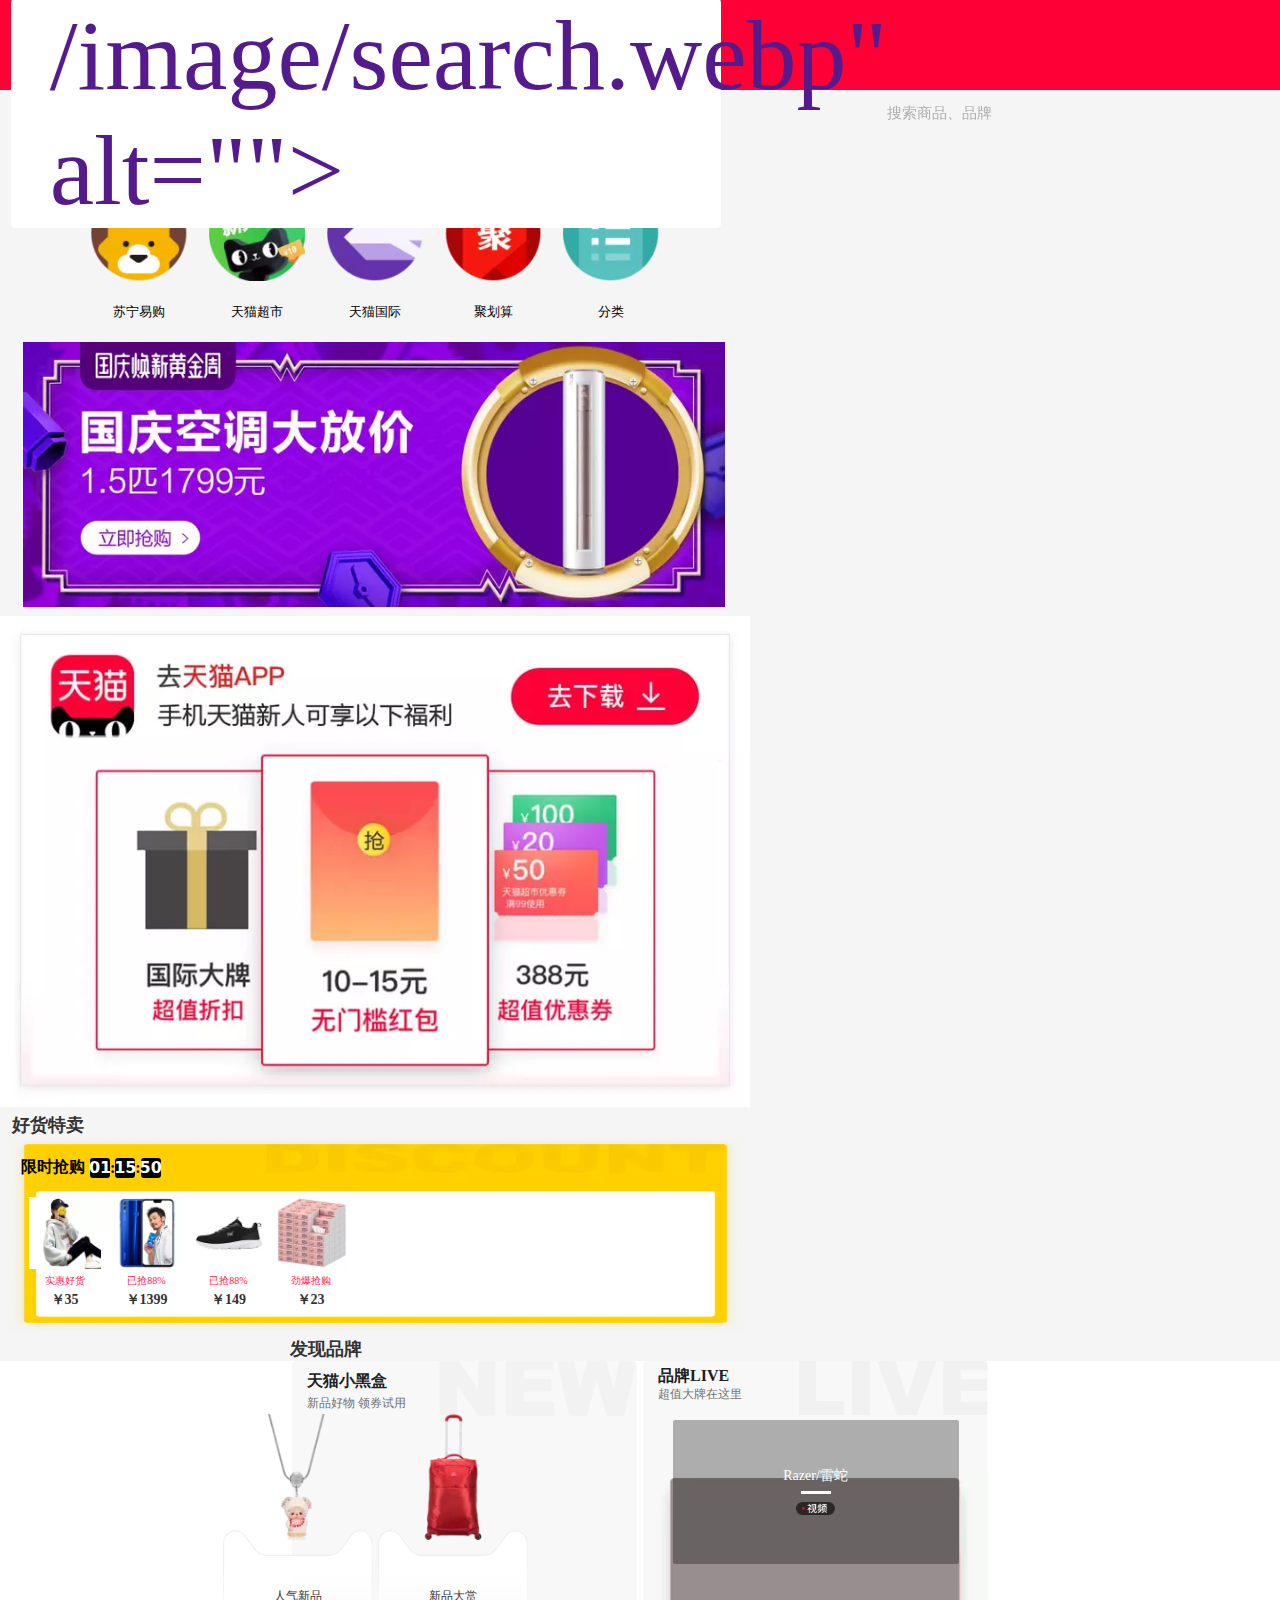
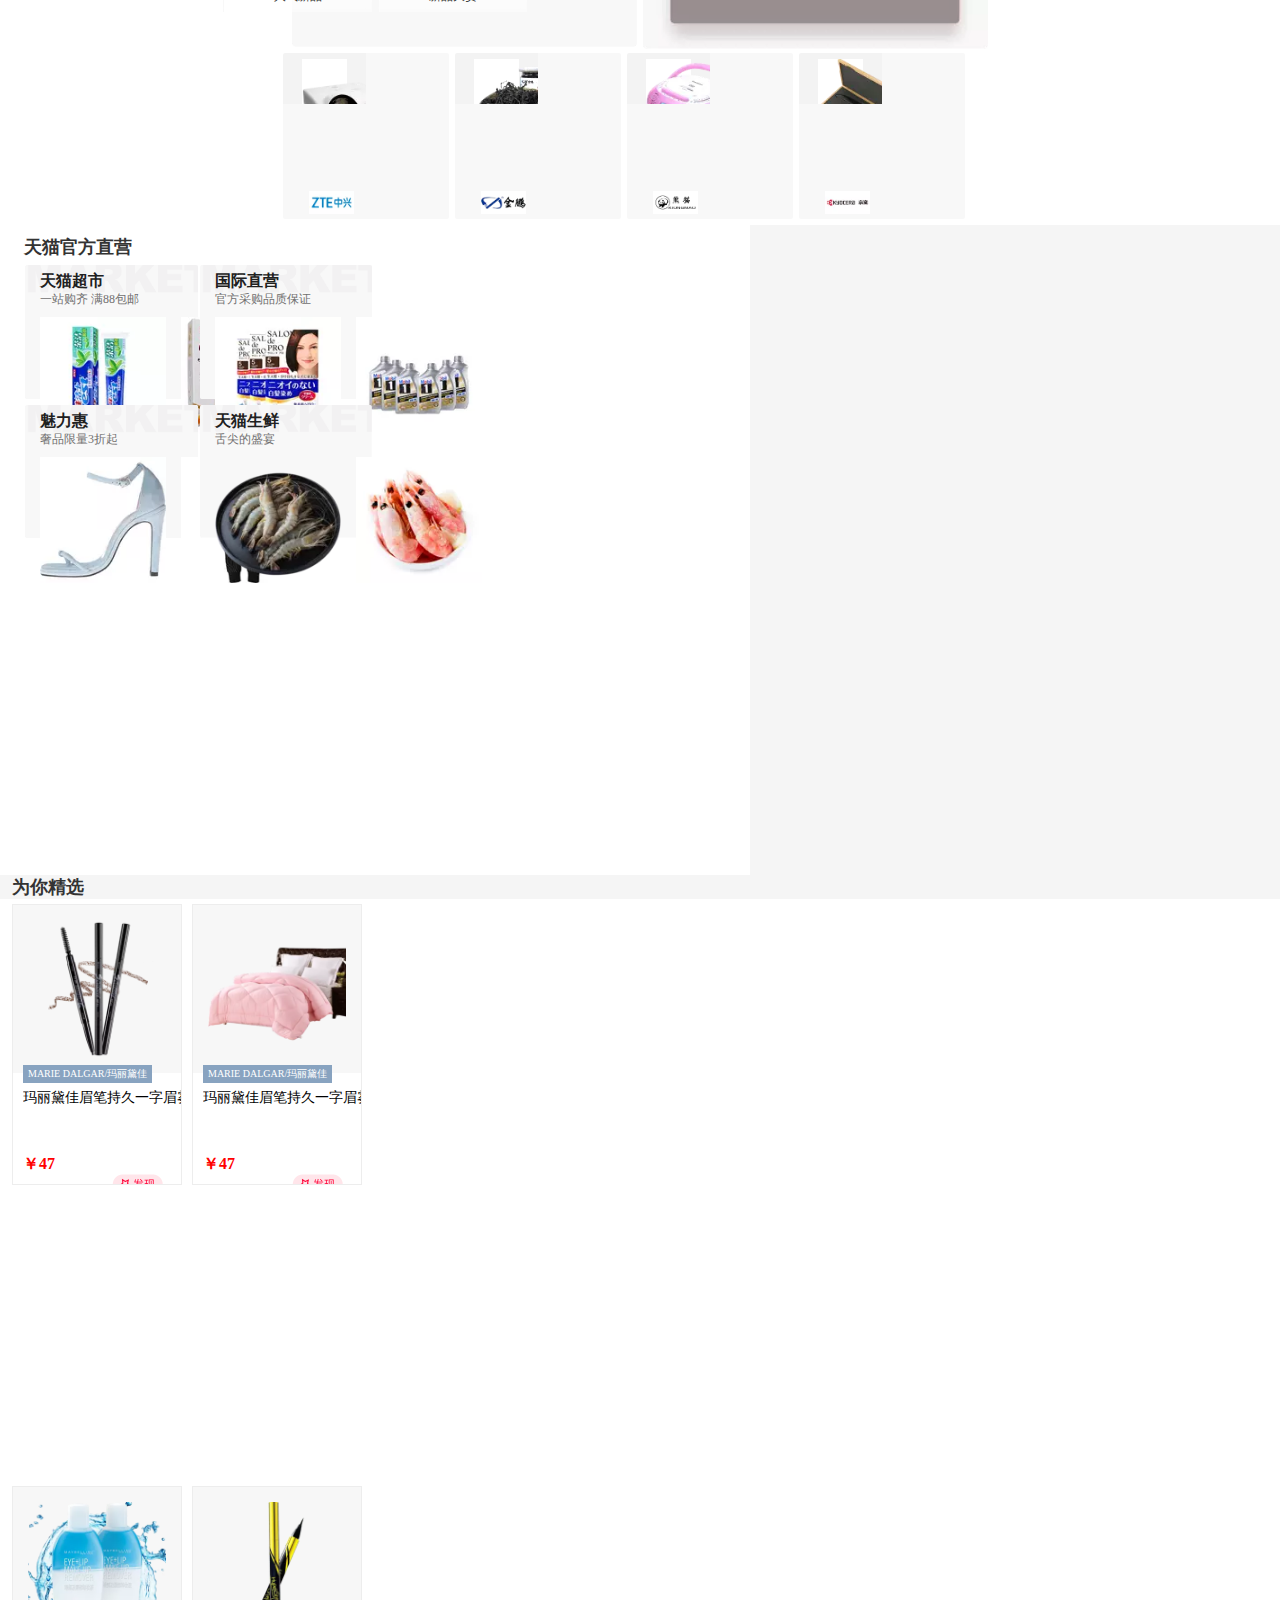
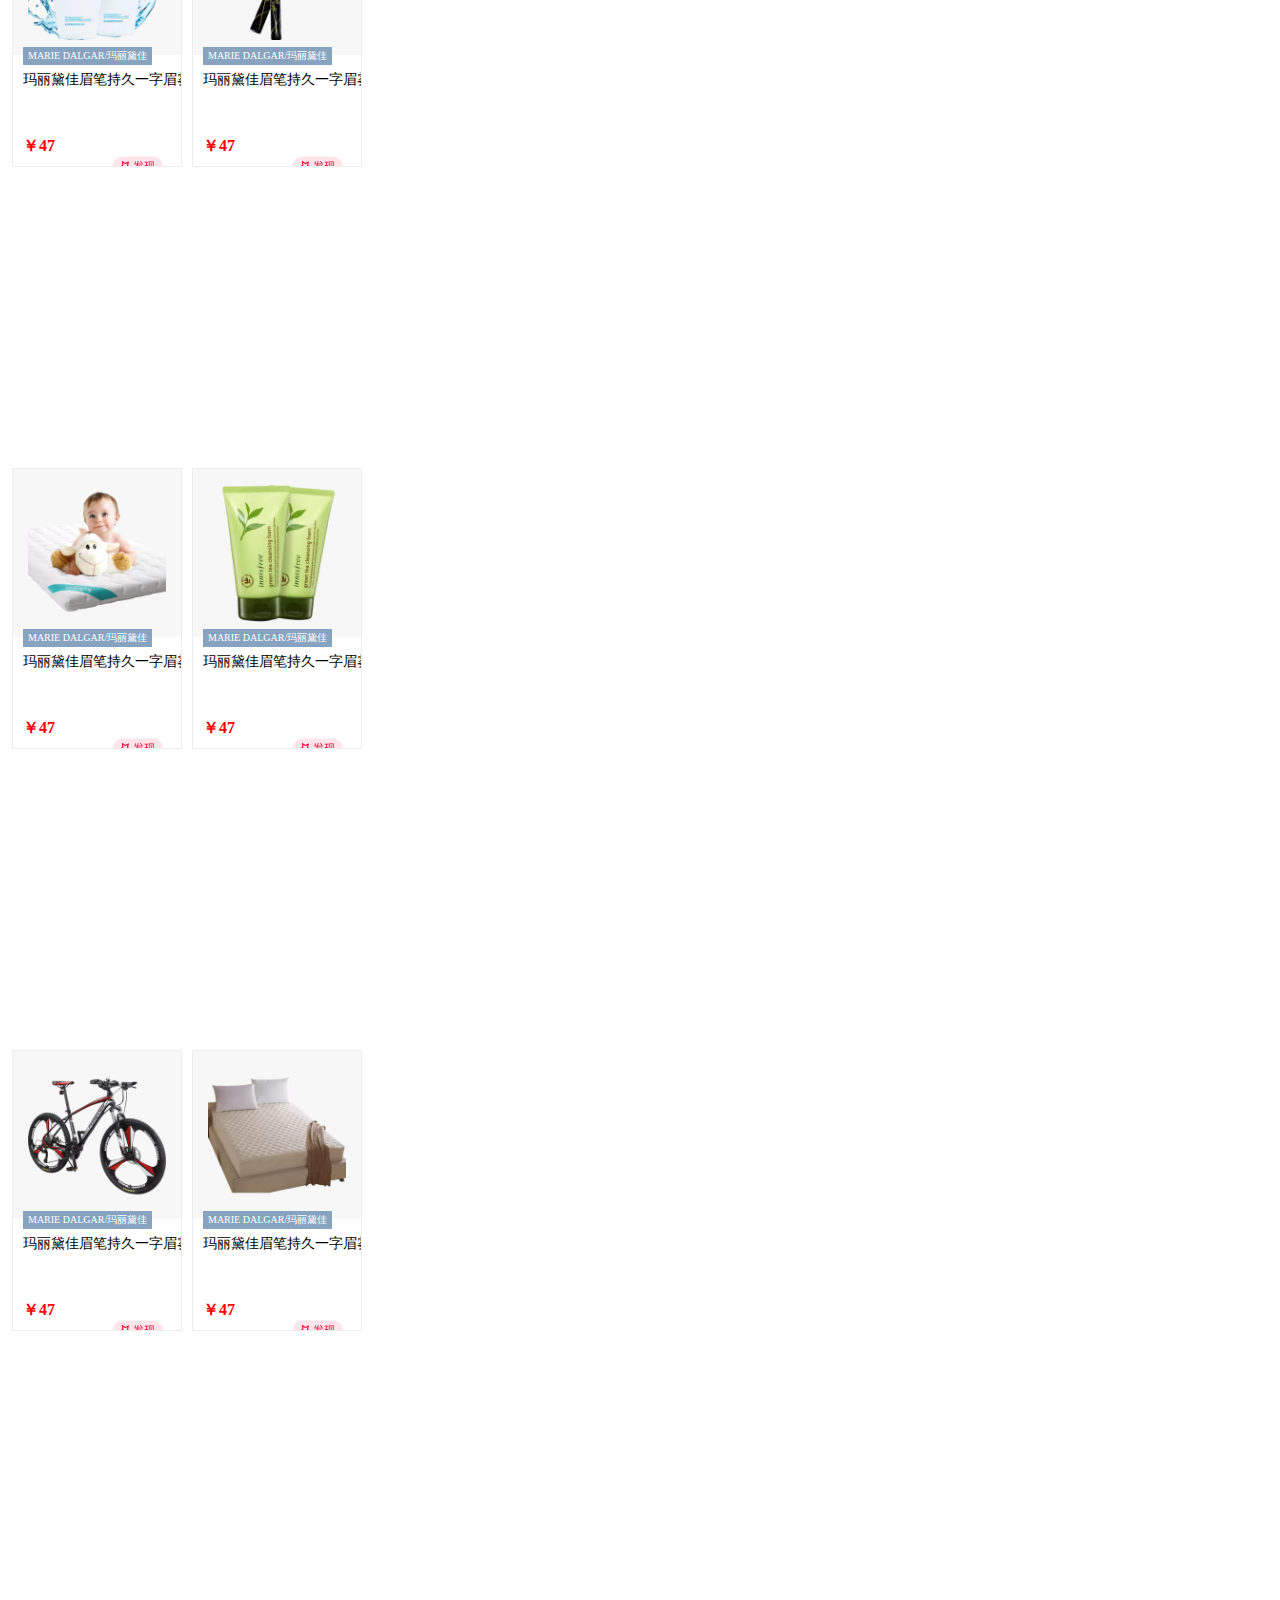
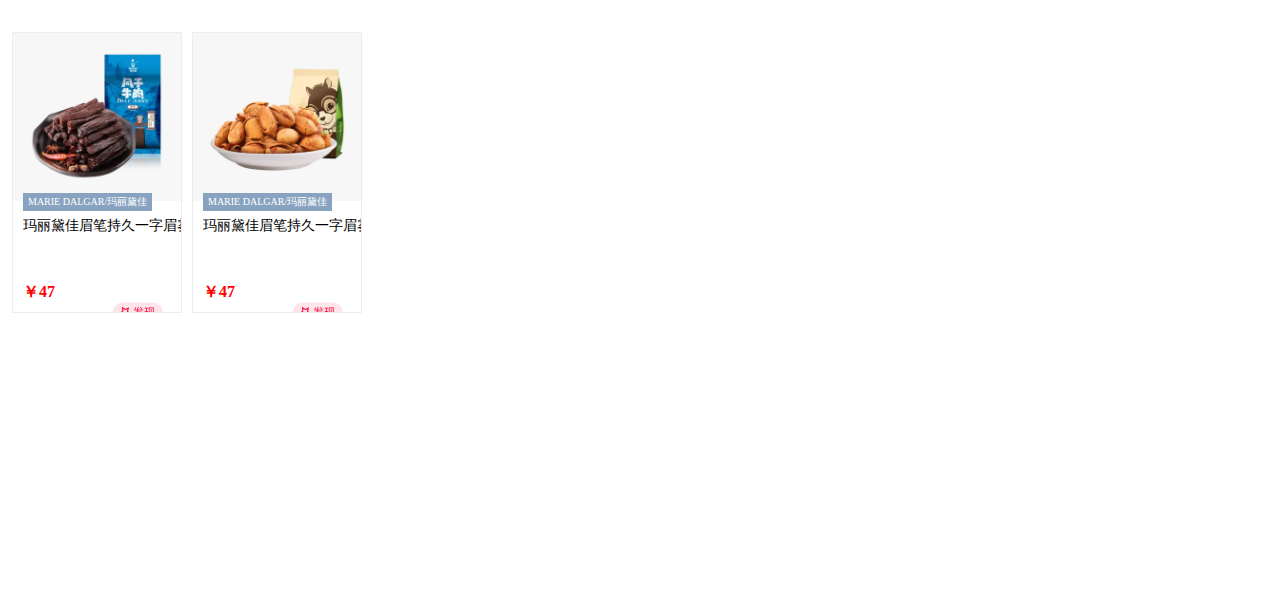
==== commit bc7b3729: "3" ====
--- a/index.html
+++ b/index.html
@@ -4,11 +4,11 @@
     <meta charset="UTF-8">
     <meta name="viewport" content="width=device-width, initial-scale=1, maximum-scale=1, user-scalable=no">
     <meta http-equiv="X-UA-Compatible" content="ie=edge">
-    <link rel="stylesheet" href="../css/index.css">
-    <script src="../js/jquery-3.2.1.js"></script>
-    <script src="../js/rem.js"></script>
-    <script src="../js/index.js"></script>
-    <script src="../js/animate.js"></script>
+    <link rel="stylesheet" href="css/index.css">
+    <script src="js/jquery-3.2.1.js"></script>
+    <script src="js/rem.js"></script>
+    <script src="js/index.js"></script>
+    <script src="js/animate.js"></script>
     <title>天猫TMALL</title>
 </head>
 <body>
@@ -17,11 +17,11 @@
             <div class="title">
                 <div class="left">
                     <a href="">
-                        <img src="../image/bgimg.webp" alt="">
+                        <img src="image/bgimg.webp" alt="">
                     </a>
                 </div>
                 <div class="logo">
-                    <img src="../image/logo.webp" alt="">
+                    <img src="image/logo.webp" alt="">
                 </div>
                 <div class="dl">
                     <a href="">
@@ -40,23 +40,23 @@
     <div class="top-banner">
         <div class="content">
             <a href="">
-                <img src="../image/topdaohang/banner1.webp" alt="">
+                <img src="image/topdaohang/banner1.webp" alt="">
                 <span>苏宁易购</span>
             </a>
             <a href="">
-                <img src="../image/topdaohang/banner2.webp" alt="">
+                <img src="image/topdaohang/banner2.webp" alt="">
                 <span>天猫超市</span>
             </a>
             <a href="">
-                <img src="../image/topdaohang/banner3.webp" alt="">
+                <img src="image/topdaohang/banner3.webp" alt="">
                 <span>天猫国际</span>
             </a>
             <a href="">
-                <img src="../image/topdaohang/banner4.webp" alt="">
+                <img src="image/topdaohang/banner4.webp" alt="">
                 <span>聚划算</span>
             </a>
             <a href="">
-                <img src="../image/topdaohang/banner5.webp" alt="">
+                <img src="image/topdaohang/banner5.webp" alt="">
                 <span>分类</span>
             </a>
         </div>
@@ -64,44 +64,44 @@
     <div class="bannerimg">
         <div id="ad_slider_container">
             <a href="" style="left: 0.23rem">
-                <img src="../image/banner/b1.webp" alt="">
-            </a>
-            <a href="">
-                <img src="../image/banner/b2.webp" alt="">
-            </a>
-            <a href="">
-                <img src="../image/banner/b3.webp" alt="">
-            </a>
-            <a href="">
-                <img src="../image/banner/b4.webp" alt="">
-            </a>
-            <a href="">
-                <img src="../image/banner/b5.webp" alt="">
-            </a>
-            <a href="">
-                <img src="../image/banner/b6.webp" alt="">
-            </a>
-            <a href="">
-                <img src="../image/banner/b7.webp" alt="">
-            </a>
-            <a href="">
-                <img src="../image/banner/b8.webp" alt="">
-            </a>
-            <a href="">
-                <img src="../image/banner/b9.webp" alt="">
+                <img src="image/banner/b1.webp" alt="">
+            </a>
+            <a href="">
+                <img src="image/banner/b2.webp" alt="">
+            </a>
+            <a href="">
+                <img src="image/banner/b3.webp" alt="">
+            </a>
+            <a href="">
+                <img src="image/banner/b4.webp" alt="">
+            </a>
+            <a href="">
+                <img src="image/banner/b5.webp" alt="">
+            </a>
+            <a href="">
+                <img src="image/banner/b6.webp" alt="">
+            </a>
+            <a href="">
+                <img src="image/banner/b7.webp" alt="">
+            </a>
+            <a href="">
+                <img src="image/banner/b8.webp" alt="">
+            </a>
+            <a href="">
+                <img src="image/banner/b9.webp" alt="">
             </a>
         </div>
     </div>
     <div class="middle-ad">
         <a href="">
-            <img src="../image/middle-ad.webp" alt="">
+            <img src="image/middle-ad.webp" alt="">
         </a>
     </div>
     <div class="hhtm">
         <span>好货特卖</span>
     </div>
     <div class="xsqg">
-        <img src="../image/xsqg/bg.webp" alt="" class="bg">
+        <img src="image/xsqg/bg.webp" alt="" class="bg">
         <div class="djs">
             <span>限时抢购</span>
             <div class="time">
@@ -122,22 +122,22 @@
         </div>
         <div class="lists">
             <a href="">
-                <img src="../image/xsqg/list1.webp" alt="">
+                <img src="image/xsqg/list1.webp" alt="">
                 <span class="tips">实惠好货</span>
                 <span class="price">￥35</span>
             </a>
             <a href="">
-                <img src="../image/xsqg/list2.webp" alt="">
+                <img src="image/xsqg/list2.webp" alt="">
                 <span class="tips">已抢88%</span>
                 <span class="price">￥1399</span>
             </a>
             <a href="">
-                <img src="../image/xsqg/list3.webp" alt="">
+                <img src="image/xsqg/list3.webp" alt="">
                 <span class="tips">已抢88%</span>
                 <span class="price">￥149</span>
             </a>
             <a href="">
-                <img src="../image/xsqg/list4.webp" alt="">
+                <img src="image/xsqg/list4.webp" alt="">
                 <span class="tips">劲爆抢购</span>
                 <span class="price">￥23</span>
             </a>
@@ -157,47 +157,47 @@
                     <div class="items">
                         <a href="" class="clxp">
                             <div>
-                                <img src="../image/fxpp/left1.webp" alt="" class="shops">
+                                <img src="image/fxpp/left1.webp" alt="" class="shops">
                             </div>
-                            <img src="../image/fxpp/bgtmall.png" alt="" class="bg">
+                            <img src="image/fxpp/bgtmall.png" alt="" class="bg">
                             <span>人气新品</span>
                         </a>
                         <a href="" class="clxp">
                             <div>
-                                <img src="../image/fxpp/left2.webp" alt="" class="shops">
+                                <img src="image/fxpp/left2.webp" alt="" class="shops">
                             </div>
-                            <img src="../image/fxpp/bgtmall.png" alt="" class="bg">
+                            <img src="image/fxpp/bgtmall.png" alt="" class="bg">
                             <span>新品大赏</span>
                         </a>
                     </div>
                 </div>
                 <a class="pplive">
-                    <img src="../image/fxpp/bg2.png" alt="" class="bg">
+                    <img src="image/fxpp/bg2.png" alt="" class="bg">
                     <div class="title">
                         <span>品牌LIVE</span>
                         <span>超值大牌在这里</span>
                     </div>
-                    <img src="../image/fxpp/livebg.webp" alt="" class="video">
+                    <img src="image/fxpp/livebg.webp" alt="" class="video">
                     <div class="con-video">
                         <div class="content">
                             <span>Razer/雷蛇</span>
-                            <img src="../image/fxpp/right1.webp" alt="" class="imgright1">
-                            <img src="../image/fxpp/right2.webp" alt="" class="imgright2">
+                            <img src="image/fxpp/right1.webp" alt="" class="imgright1">
+                            <img src="image/fxpp/right2.webp" alt="" class="imgright2">
                         </div>
                     </div>
                 </a>
             </div>
             <div class="down">
                 <a href="" class="items">
-                    <!--<img src="../image/fxpp/item-bg.webp" alt="" class="bg">-->
+                    <!--<img src="image/fxpp/item-bg.webp" alt="" class="bg">-->
                     <div class="ceng1">
                         <div class="shops">
-                            <img src="../image/fxpp/touying.webp" alt="">
+                            <img src="image/fxpp/touying.webp" alt="">
                         </div>
                     </div>
                     <div class="hidd">
                         <div>
-                            <img src="../image/fxpp/logo.webp" alt="">
+                            <img src="image/fxpp/logo.webp" alt="">
                         </div>
                         <span>精选品牌</span>
                     </div>
@@ -205,12 +205,12 @@
                 <a href="" class="items">
                     <div class="ceng1">
                         <div class="shops">
-                            <img src="../image/fxpp/chaye.webp" alt="">
+                            <img src="image/fxpp/chaye.webp" alt="">
                         </div>
                     </div>
                     <div class="hidd">
                         <div>
-                            <img src="../image/fxpp/logo2.webp" alt="">
+                            <img src="image/fxpp/logo2.webp" alt="">
                         </div>
                         <span>精选品牌</span>
                     </div>
@@ -218,12 +218,12 @@
                 <a href="" class="items">
                     <div class="ceng1">
                         <div class="shops">
-                            <img src="../image/fxpp/dfb.webp" alt="">
+                            <img src="image/fxpp/dfb.webp" alt="">
                         </div>
                     </div>
                     <div class="hidd">
                         <div>
-                            <img src="../image/fxpp/logo3.webp" alt="">
+                            <img src="image/fxpp/logo3.webp" alt="">
                         </div>
                         <span>精选品牌</span>
                     </div>
@@ -231,12 +231,12 @@
                 <a href="" class="items">
                     <div class="ceng1">
                         <div class="shops">
-                            <img src="../image/fxpp/zhijia.webp" alt="">
+                            <img src="image/fxpp/zhijia.webp" alt="">
                         </div>
                     </div>
                     <div class="hidd">
                         <div>
-                            <img src="../image/fxpp/logo4.webp" alt="">
+                            <img src="image/fxpp/logo4.webp" alt="">
                         </div>
                         <span>精选品牌</span>
                     </div>
@@ -253,10 +253,10 @@
                     <span class="info">一站购齐 满88包邮</span>
                     <div class="list">
                         <a href="">
-                            <img src="../image/gfzy/shop1.webp" alt="">
-                        </a>
-                        <a href="">
-                            <img src="../image/gfzy/shop2.webp" alt="">
+                            <img src="image/gfzy/shop1.webp" alt="">
+                        </a>
+                        <a href="">
+                            <img src="image/gfzy/shop2.webp" alt="">
                         </a>
                     </div>
                 </div>
@@ -265,10 +265,10 @@
                     <span class="info">官方采购品质保证</span>
                     <div class="list">
                         <a href="">
-                            <img src="../image/gfzy/shop3.webp" alt="">
-                        </a>
-                        <a href="">
-                            <img src="../image/gfzy/shop4.webp" alt="">
+                            <img src="image/gfzy/shop3.webp" alt="">
+                        </a>
+                        <a href="">
+                            <img src="image/gfzy/shop4.webp" alt="">
                         </a>
                     </div>
                 </div>
@@ -277,10 +277,10 @@
                     <span class="info">奢品限量3折起</span>
                     <div class="list">
                         <a href="">
-                            <img src="../image/gfzy/shop5.webp" alt="">
-                        </a>
-                        <a href="">
-                            <img src="../image/gfzy/shop6.webp" alt="">
+                            <img src="image/gfzy/shop5.webp" alt="">
+                        </a>
+                        <a href="">
+                            <img src="image/gfzy/shop6.webp" alt="">
                         </a>
                     </div>
                 </div>
@@ -289,10 +289,10 @@
                     <span class="info">舌尖的盛宴</span>
                     <div class="list">
                         <a href="">
-                            <img src="../image/gfzy/shop7.webp" alt="">
-                        </a>
-                        <a href="">
-                            <img src="../image/gfzy/shop8.webp" alt="">
+                            <img src="image/gfzy/shop7.webp" alt="">
+                        </a>
+                        <a href="">
+                            <img src="image/gfzy/shop8.webp" alt="">
                         </a>
                     </div>
                 </div>
@@ -309,38 +309,38 @@
             <div class="left">
                 <a href="">
                     <div class="tupian">
-                        <img src="../image/gfzy/jx1.webp" alt="">
-                    </div>
-                    <div class="pinpai">
-                        <span>MARIE DALGAR/玛丽黛佳</span>
-                    </div>
-                    <div class="miaoshu">
-                        <span>玛丽黛佳眉笔持久一字眉雾眉眉粉刷</span>
-                    </div>
-                </a>
-                <div class="price">
-                    <span>￥47</span>
-                    <a href="">
-                        <img src="../image/gfzy/find.png" alt="">
+                        <img src="image/gfzy/jx1.webp" alt="">
+                    </div>
+                    <div class="pinpai">
+                        <span>MARIE DALGAR/玛丽黛佳</span>
+                    </div>
+                    <div class="miaoshu">
+                        <span>玛丽黛佳眉笔持久一字眉雾眉眉粉刷</span>
+                    </div>
+                </a>
+                <div class="price">
+                    <span>￥47</span>
+                    <a href="">
+                        <img src="image/gfzy/find.png" alt="">
                     </a>
                 </div>
             </div>
             <div class="left right">
                 <a href="">
                     <div class="tupian">
-                        <img src="../image/gfzy/jx2.webp" alt="">
-                    </div>
-                    <div class="pinpai">
-                        <span>MARIE DALGAR/玛丽黛佳</span>
-                    </div>
-                    <div class="miaoshu">
-                        <span>玛丽黛佳眉笔持久一字眉雾眉眉粉刷</span>
-                    </div>
-                </a>
-                <div class="price">
-                    <span>￥47</span>
-                    <a href="">
-                        <img src="../image/gfzy/find.png" alt="">
+                        <img src="image/gfzy/jx2.webp" alt="">
+                    </div>
+                    <div class="pinpai">
+                        <span>MARIE DALGAR/玛丽黛佳</span>
+                    </div>
+                    <div class="miaoshu">
+                        <span>玛丽黛佳眉笔持久一字眉雾眉眉粉刷</span>
+                    </div>
+                </a>
+                <div class="price">
+                    <span>￥47</span>
+                    <a href="">
+                        <img src="image/gfzy/find.png" alt="">
                     </a>
                 </div>
             </div>
@@ -351,38 +351,38 @@
             <div class="left">
                 <a href="">
                     <div class="tupian">
-                        <img src="../image/gfzy/jx3.webp" alt="">
-                    </div>
-                    <div class="pinpai">
-                        <span>MARIE DALGAR/玛丽黛佳</span>
-                    </div>
-                    <div class="miaoshu">
-                        <span>玛丽黛佳眉笔持久一字眉雾眉眉粉刷</span>
-                    </div>
-                </a>
-                <div class="price">
-                    <span>￥47</span>
-                    <a href="">
-                        <img src="../image/gfzy/find.png" alt="">
+                        <img src="image/gfzy/jx3.webp" alt="">
+                    </div>
+                    <div class="pinpai">
+                        <span>MARIE DALGAR/玛丽黛佳</span>
+                    </div>
+                    <div class="miaoshu">
+                        <span>玛丽黛佳眉笔持久一字眉雾眉眉粉刷</span>
+                    </div>
+                </a>
+                <div class="price">
+                    <span>￥47</span>
+                    <a href="">
+                        <img src="image/gfzy/find.png" alt="">
                     </a>
                 </div>
             </div>
             <div class="left right">
                 <a href="">
                     <div class="tupian">
-                        <img src="../image/gfzy/jx4.webp" alt="">
-                    </div>
-                    <div class="pinpai">
-                        <span>MARIE DALGAR/玛丽黛佳</span>
-                    </div>
-                    <div class="miaoshu">
-                        <span>玛丽黛佳眉笔持久一字眉雾眉眉粉刷</span>
-                    </div>
-                </a>
-                <div class="price">
-                    <span>￥47</span>
-                    <a href="">
-                        <img src="../image/gfzy/find.png" alt="">
+                        <img src="image/gfzy/jx4.webp" alt="">
+                    </div>
+                    <div class="pinpai">
+                        <span>MARIE DALGAR/玛丽黛佳</span>
+                    </div>
+                    <div class="miaoshu">
+                        <span>玛丽黛佳眉笔持久一字眉雾眉眉粉刷</span>
+                    </div>
+                </a>
+                <div class="price">
+                    <span>￥47</span>
+                    <a href="">
+                        <img src="image/gfzy/find.png" alt="">
                     </a>
                 </div>
             </div>
@@ -393,38 +393,38 @@
             <div class="left">
                 <a href="">
                     <div class="tupian">
-                        <img src="../image/gfzy/jx5.webp" alt="">
-                    </div>
-                    <div class="pinpai">
-                        <span>MARIE DALGAR/玛丽黛佳</span>
-                    </div>
-                    <div class="miaoshu">
-                        <span>玛丽黛佳眉笔持久一字眉雾眉眉粉刷</span>
-                    </div>
-                </a>
-                <div class="price">
-                    <span>￥47</span>
-                    <a href="">
-                        <img src="../image/gfzy/find.png" alt="">
+                        <img src="image/gfzy/jx5.webp" alt="">
+                    </div>
+                    <div class="pinpai">
+                        <span>MARIE DALGAR/玛丽黛佳</span>
+                    </div>
+                    <div class="miaoshu">
+                        <span>玛丽黛佳眉笔持久一字眉雾眉眉粉刷</span>
+                    </div>
+                </a>
+                <div class="price">
+                    <span>￥47</span>
+                    <a href="">
+                        <img src="image/gfzy/find.png" alt="">
                     </a>
                 </div>
             </div>
             <div class="left right">
                 <a href="">
                     <div class="tupian">
-                        <img src="../image/gfzy/jx6.webp" alt="">
-                    </div>
-                    <div class="pinpai">
-                        <span>MARIE DALGAR/玛丽黛佳</span>
-                    </div>
-                    <div class="miaoshu">
-                        <span>玛丽黛佳眉笔持久一字眉雾眉眉粉刷</span>
-                    </div>
-                </a>
-                <div class="price">
-                    <span>￥47</span>
-                    <a href="">
-                        <img src="../image/gfzy/find.png" alt="">
+                        <img src="image/gfzy/jx6.webp" alt="">
+                    </div>
+                    <div class="pinpai">
+                        <span>MARIE DALGAR/玛丽黛佳</span>
+                    </div>
+                    <div class="miaoshu">
+                        <span>玛丽黛佳眉笔持久一字眉雾眉眉粉刷</span>
+                    </div>
+                </a>
+                <div class="price">
+                    <span>￥47</span>
+                    <a href="">
+                        <img src="image/gfzy/find.png" alt="">
                     </a>
                 </div>
             </div>
@@ -435,38 +435,38 @@
             <div class="left">
                 <a href="">
                     <div class="tupian">
-                        <img src="../image/gfzy/jx7.webp" alt="">
-                    </div>
-                    <div class="pinpai">
-                        <span>MARIE DALGAR/玛丽黛佳</span>
-                    </div>
-                    <div class="miaoshu">
-                        <span>玛丽黛佳眉笔持久一字眉雾眉眉粉刷</span>
-                    </div>
-                </a>
-                <div class="price">
-                    <span>￥47</span>
-                    <a href="">
-                        <img src="../image/gfzy/find.png" alt="">
+                        <img src="image/gfzy/jx7.webp" alt="">
+                    </div>
+                    <div class="pinpai">
+                        <span>MARIE DALGAR/玛丽黛佳</span>
+                    </div>
+                    <div class="miaoshu">
+                        <span>玛丽黛佳眉笔持久一字眉雾眉眉粉刷</span>
+                    </div>
+                </a>
+                <div class="price">
+                    <span>￥47</span>
+                    <a href="">
+                        <img src="image/gfzy/find.png" alt="">
                     </a>
                 </div>
             </div>
             <div class="left right">
                 <a href="">
                     <div class="tupian">
-                        <img src="../image/gfzy/jx8.webp" alt="">
-                    </div>
-                    <div class="pinpai">
-                        <span>MARIE DALGAR/玛丽黛佳</span>
-                    </div>
-                    <div class="miaoshu">
-                        <span>玛丽黛佳眉笔持久一字眉雾眉眉粉刷</span>
-                    </div>
-                </a>
-                <div class="price">
-                    <span>￥47</span>
-                    <a href="">
-                        <img src="../image/gfzy/find.png" alt="">
+                        <img src="image/gfzy/jx8.webp" alt="">
+                    </div>
+                    <div class="pinpai">
+                        <span>MARIE DALGAR/玛丽黛佳</span>
+                    </div>
+                    <div class="miaoshu">
+                        <span>玛丽黛佳眉笔持久一字眉雾眉眉粉刷</span>
+                    </div>
+                </a>
+                <div class="price">
+                    <span>￥47</span>
+                    <a href="">
+                        <img src="image/gfzy/find.png" alt="">
                     </a>
                 </div>
             </div>
@@ -477,38 +477,38 @@
             <div class="left">
                 <a href="">
                     <div class="tupian">
-                        <img src="../image/gfzy/jx9.webp" alt="">
-                    </div>
-                    <div class="pinpai">
-                        <span>MARIE DALGAR/玛丽黛佳</span>
-                    </div>
-                    <div class="miaoshu">
-                        <span>玛丽黛佳眉笔持久一字眉雾眉眉粉刷</span>
-                    </div>
-                </a>
-                <div class="price">
-                    <span>￥47</span>
-                    <a href="">
-                        <img src="../image/gfzy/find.png" alt="">
+                        <img src="image/gfzy/jx9.webp" alt="">
+                    </div>
+                    <div class="pinpai">
+                        <span>MARIE DALGAR/玛丽黛佳</span>
+                    </div>
+                    <div class="miaoshu">
+                        <span>玛丽黛佳眉笔持久一字眉雾眉眉粉刷</span>
+                    </div>
+                </a>
+                <div class="price">
+                    <span>￥47</span>
+                    <a href="">
+                        <img src="image/gfzy/find.png" alt="">
                     </a>
                 </div>
             </div>
             <div class="left right">
                 <a href="">
                     <div class="tupian">
-                        <img src="../image/gfzy/jx10.webp" alt="">
-                    </div>
-                    <div class="pinpai">
-                        <span>MARIE DALGAR/玛丽黛佳</span>
-                    </div>
-                    <div class="miaoshu">
-                        <span>玛丽黛佳眉笔持久一字眉雾眉眉粉刷</span>
-                    </div>
-                </a>
-                <div class="price">
-                    <span>￥47</span>
-                    <a href="">
-                        <img src="../image/gfzy/find.png" alt="">
+                        <img src="image/gfzy/jx10.webp" alt="">
+                    </div>
+                    <div class="pinpai">
+                        <span>MARIE DALGAR/玛丽黛佳</span>
+                    </div>
+                    <div class="miaoshu">
+                        <span>玛丽黛佳眉笔持久一字眉雾眉眉粉刷</span>
+                    </div>
+                </a>
+                <div class="price">
+                    <span>￥47</span>
+                    <a href="">
+                        <img src="image/gfzy/find.png" alt="">
                     </a>
                 </div>
             </div>
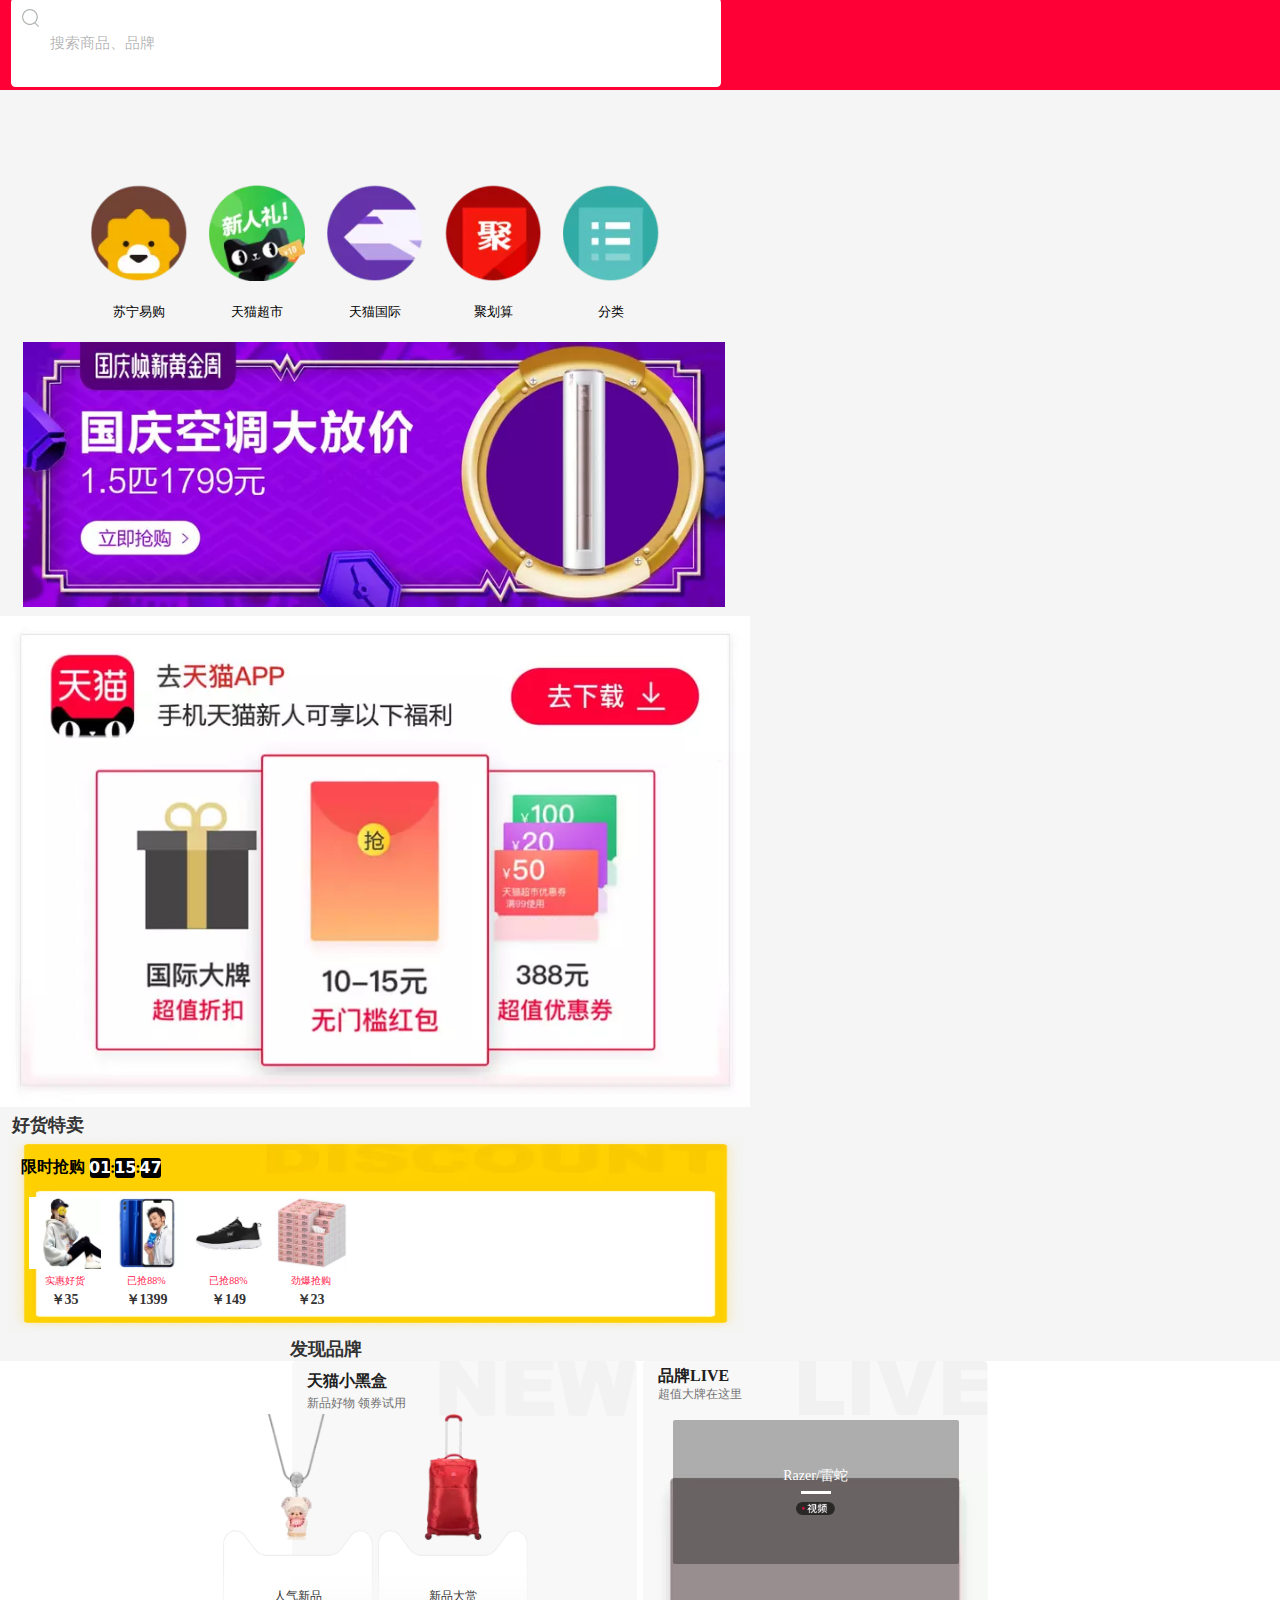
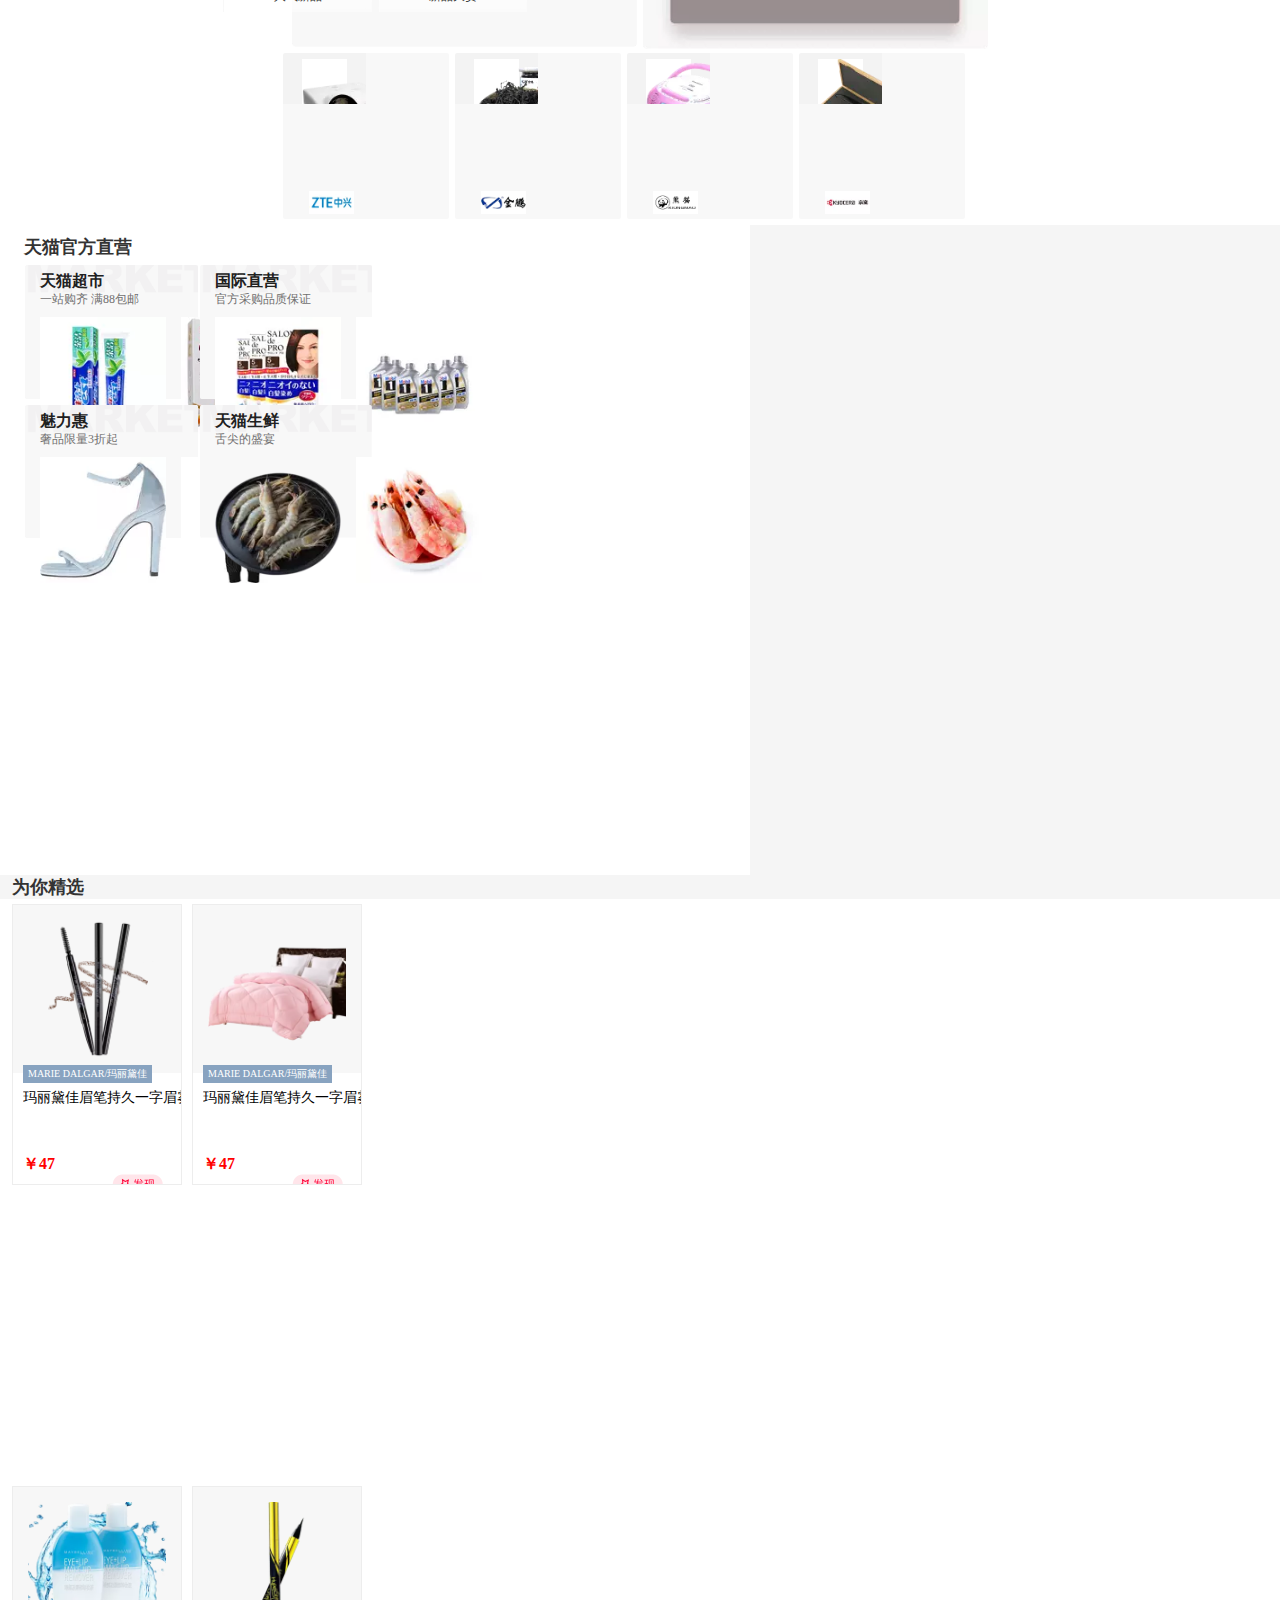
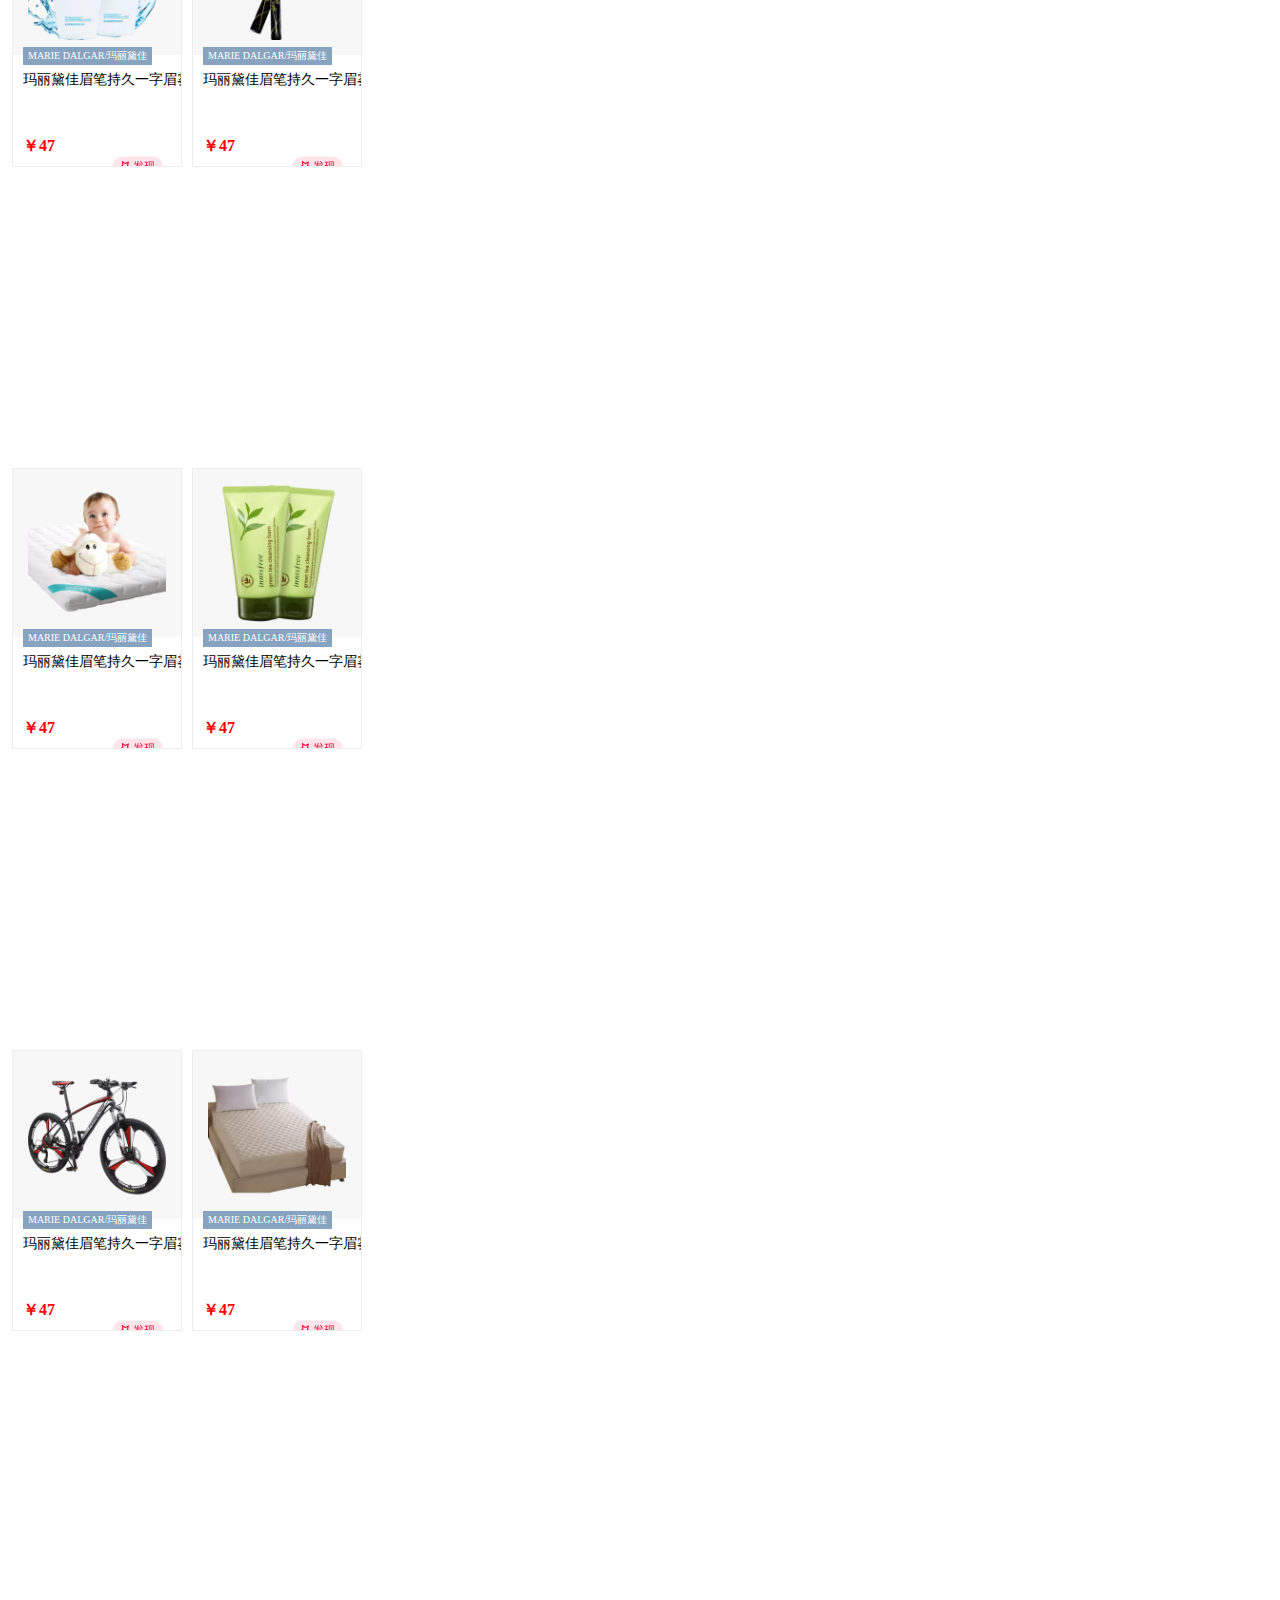
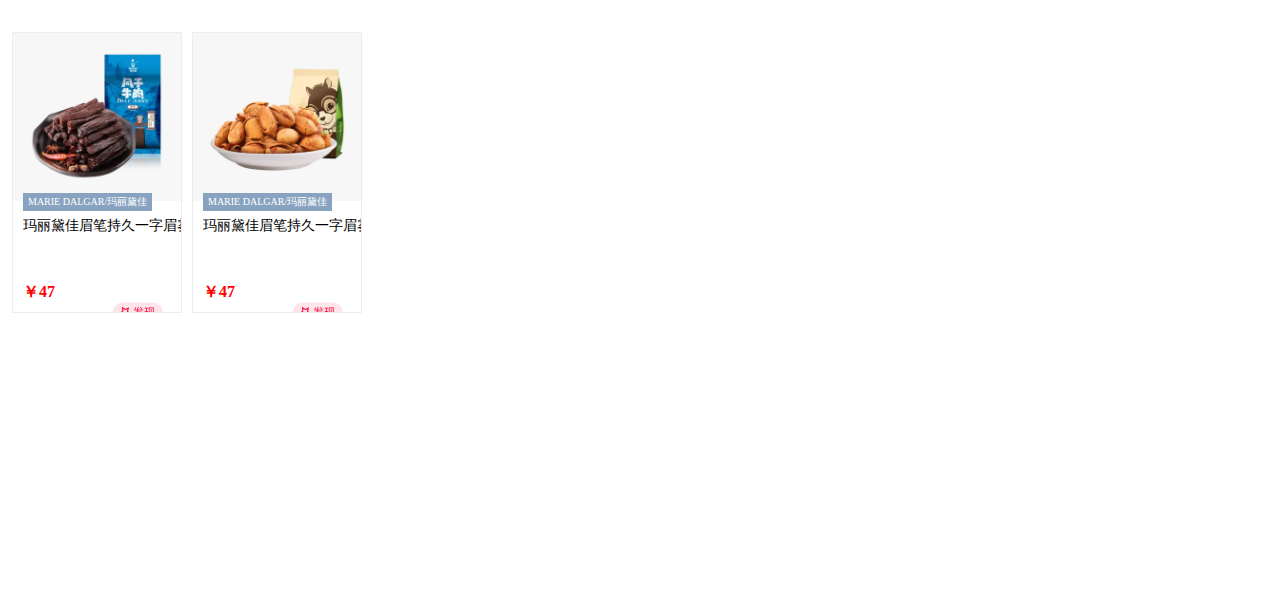
==== commit 966af9f4: "3" ====
--- a/index.html
+++ b/index.html
@@ -31,7 +31,7 @@
             </div>
             <a href="" class="searchbox">
                 <div>
-                    <img src="<span class=""></span>/image/search.webp" alt="">
+                    <img src="image/search.webp" alt="">
                     <span>搜索商品、品牌</span>
                 </div>
             </a>
